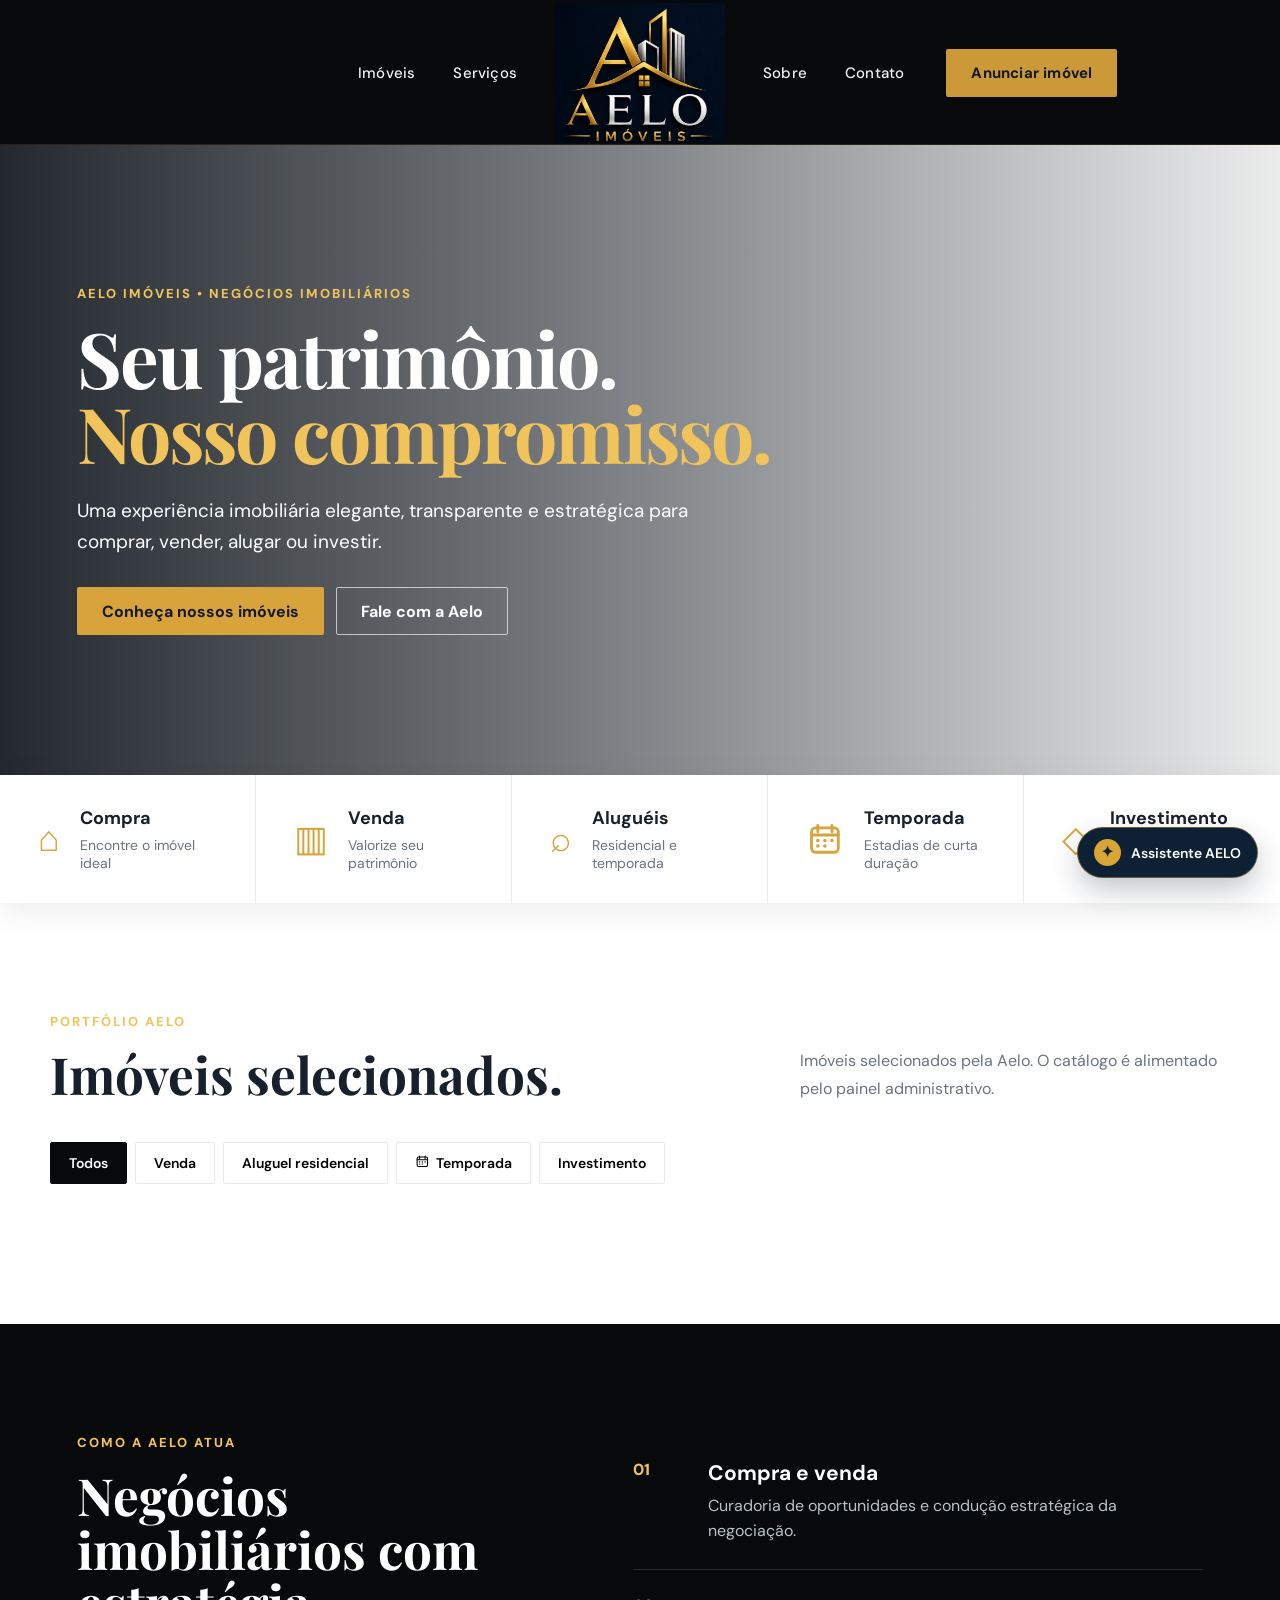
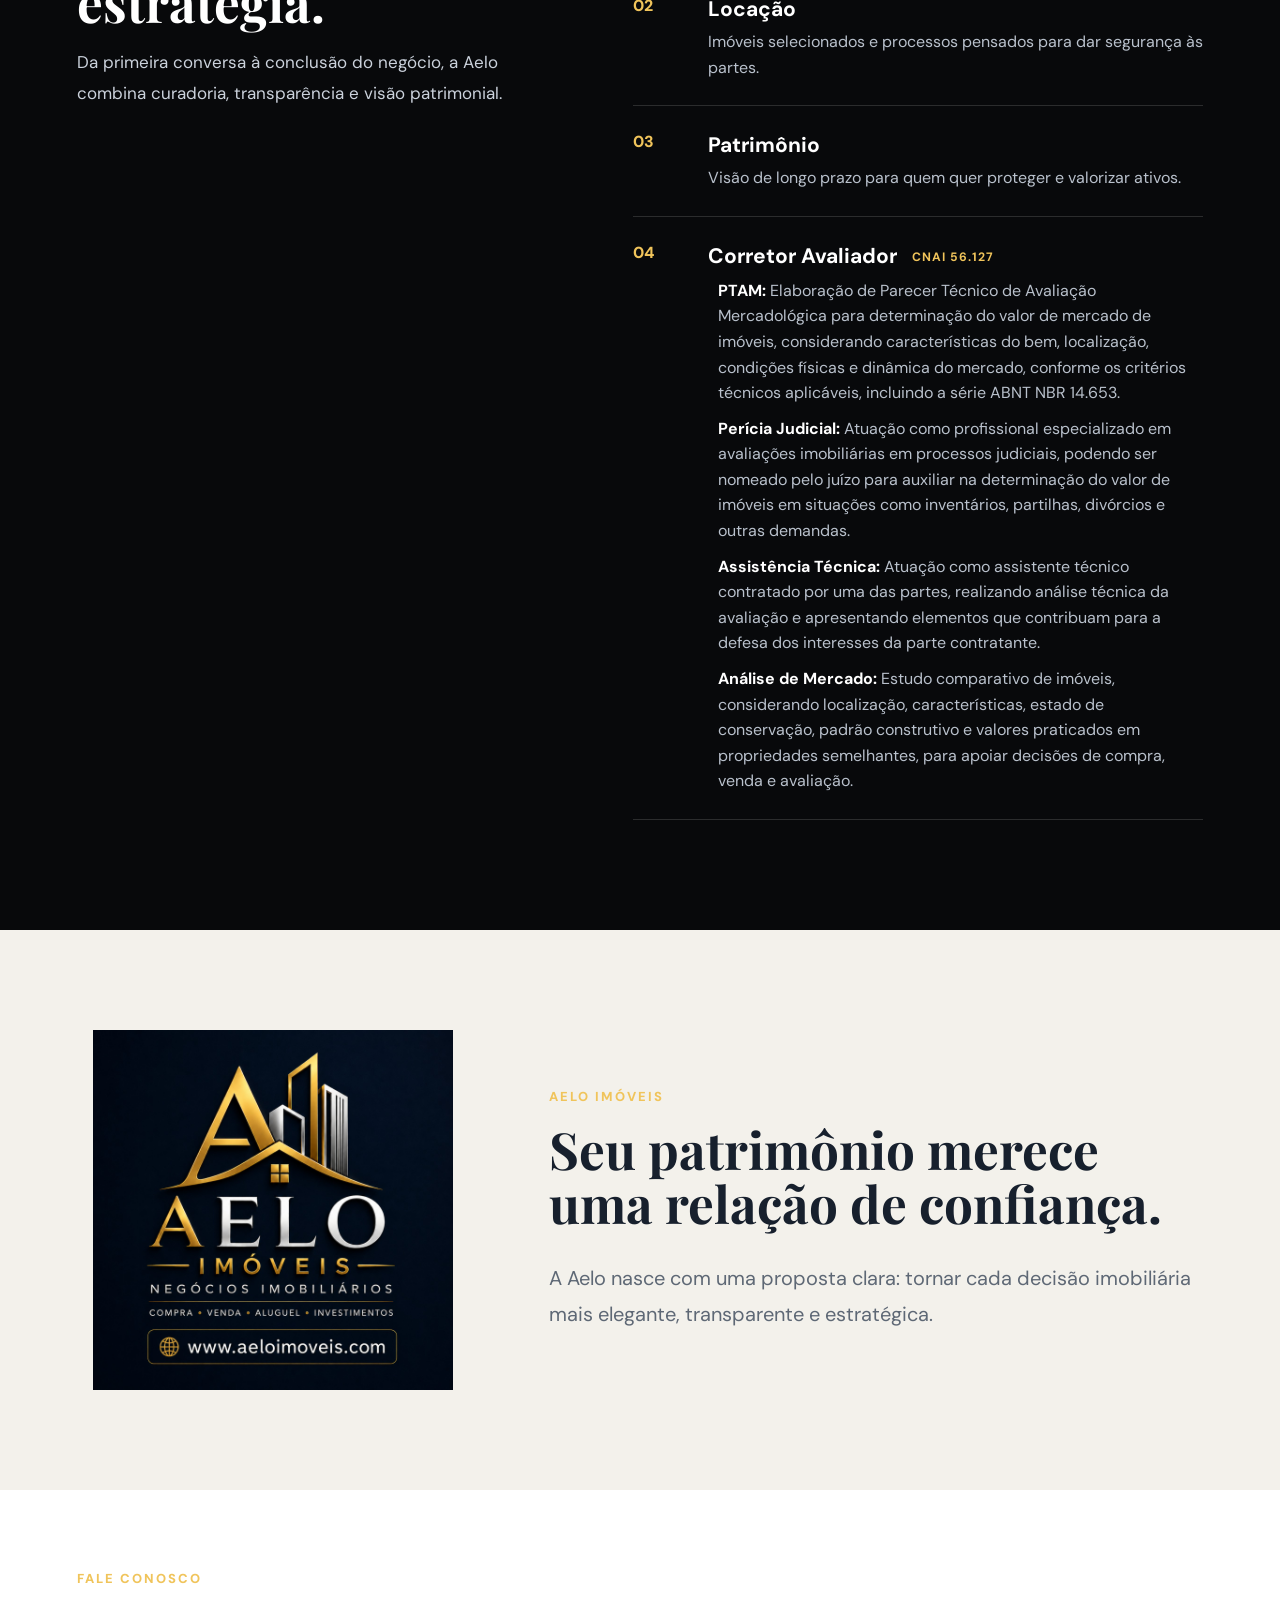
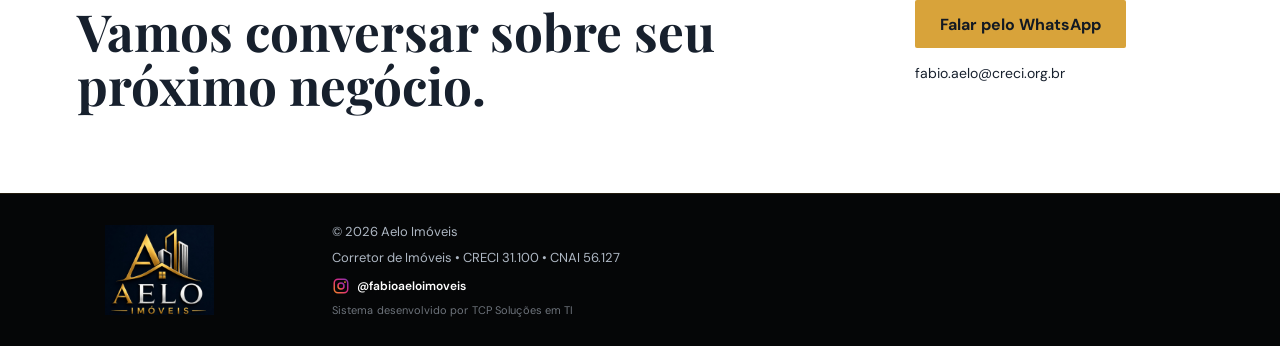
==== index.html @ 672d50b4 "Add files via upload" ====
<!DOCTYPE html>
<html lang="pt-BR">
<head>
  <meta charset="UTF-8">
  <meta name="viewport" content="width=device-width, initial-scale=1.0">
  <title>Aelo Imóveis | Seu patrimônio. Nosso compromisso.</title>
  <meta name="description" content="Aelo Imóveis — negócios imobiliários com experiência elegante, transparente e estratégica.">
  <link rel="preconnect" href="https://fonts.googleapis.com">
  <link rel="preconnect" href="https://fonts.gstatic.com" crossorigin>
  <link href="https://fonts.googleapis.com/css2?family=DM+Sans:wght@400;500;600;700&family=Playfair+Display:wght@600;700&display=swap" rel="stylesheet">
  <link rel="stylesheet" href="style.css?v=50.7">

<style id="aelo-gallery-v48-6">
/* Galeria V48.6 — modelo aprovado: foto inteira + miniaturas + detalhes com rolagem própria */
.modal-card{
  width:min(1420px,96vw)!important;
  height:min(88vh,900px)!important;
  max-height:88vh!important;
  display:grid!important;
  grid-template-columns:minmax(0,62%) minmax(380px,38%)!important;
  overflow:hidden!important;
}
.modal-gallery{
  position:relative!important;
  min-width:0!important;
  min-height:0!important;
  height:100%!important;
  display:flex!important;
  flex-direction:column!important;
  align-items:stretch!important;
  justify-content:stretch!important;
  background:#0c1118!important;
  overflow:hidden!important;
}
.modal-gallery-stage{
  position:relative!important;
  min-width:0!important;
  min-height:0!important;
  flex:1 1 auto!important;
  display:flex!important;
  align-items:center!important;
  justify-content:center!important;
  overflow:hidden!important;
  background:#0c1118!important;
}
.modal-gallery #modal-image{
  display:block!important;
  width:100%!important;
  height:100%!important;
  object-fit:contain!important;
  object-position:center!important;
  background:#0c1118!important;
}
.gallery-thumbs{
  flex:0 0 92px!important;
  height:92px!important;
  display:flex!important;
  align-items:center!important;
  gap:10px!important;
  padding:10px 18px!important;
  box-sizing:border-box!important;
  background:#fff!important;
  overflow-x:auto!important;
  overflow-y:hidden!important;
  border-top:1px solid rgba(0,0,0,.08)!important;
}
.gallery-thumb{
  flex:0 0 82px!important;
  width:82px!important;
  height:68px!important;
  padding:0!important;
  border:2px solid transparent!important;
  border-radius:5px!important;
  overflow:hidden!important;
  background:#eee!important;
  cursor:pointer!important;
}
.gallery-thumb img{
  width:100%!important;
  height:100%!important;
  object-fit:cover!important;
  display:block!important;
}
.gallery-thumb.active{border-color:#d99a17!important;box-shadow:0 0 0 1px #d99a17!important}
.gallery-thumbs:empty{display:none!important}
.modal-body{
  min-width:0!important;
  min-height:0!important;
  height:100%!important;
  overflow-y:auto!important;
  overflow-x:hidden!important;
  box-sizing:border-box!important;
}
.modal-watermark{position:absolute!important;right:22px!important;bottom:18px!important;width:72px!important;height:auto!important;z-index:4!important;opacity:1!important;pointer-events:none!important;filter:none!important;background:#080b10!important;border-radius:8px!important;padding:7px!important;box-sizing:border-box!important;box-shadow:0 6px 18px rgba(0,0,0,.28)!important;}
.gallery-prev,.gallery-next,.gallery-counter{z-index:5!important;}
@media (max-width:900px){
  .modal-card{width:96vw!important;height:92vh!important;max-height:92vh!important;grid-template-columns:1fr!important;grid-template-rows:minmax(0,58%) minmax(0,42%)!important;}
  .modal-gallery{height:auto!important;}
  .gallery-thumbs{flex-basis:76px!important;height:76px!important;padding:8px 12px!important;}
  .gallery-thumb{flex-basis:68px!important;width:68px!important;height:58px!important;}
  .modal-body{height:auto!important;}
}
</style>

<style id="aelo-modal-scroll-v48-9">
/* V48.9 — cabeçalho e valor fixos; somente a descrição rola */
.modal-card{
  overflow:hidden!important;
}
.modal-body{
  display:flex!important;
  flex-direction:column!important;
  min-height:0!important;
  height:100%!important;
  overflow:hidden!important;
  box-sizing:border-box!important;
}
.modal-body .eyebrow,
.modal-body h2,
.modal-body #modal-location,
.modal-body .modal-meta{
  flex:0 0 auto!important;
}
.modal-body #modal-description{
  flex:1 1 0!important;
  height:0!important;
  min-height:0!important;
  overflow-y:auto!important;
  overflow-x:hidden!important;
  margin-top:0!important;
  margin-bottom:18px!important;
  padding-right:10px!important;
  scrollbar-width:auto!important;
}
.modal-body .modal-actions{
  flex:0 0 auto!important;
}
@media(max-width:900px){
  .modal-body{height:auto!important;min-height:0!important;overflow:hidden!important;}
  .modal-body #modal-description{height:auto!important;min-height:80px!important;flex:1 1 auto!important;}
  .modal-watermark{right:14px!important;bottom:14px!important;width:62px!important;padding:6px!important;}
}
</style>


<style id="aelo-v48-17-mobile-final">
/* V48.17 — logo limpa e navegação horizontal dos detalhes no mobile */
.modal-meta{min-width:0;}
@media(max-width:900px){
  .modal-card{grid-template-rows:minmax(0,55%) minmax(0,45%)!important;}
  .modal-body{height:100%!important;min-height:0!important;overflow:hidden!important;display:flex!important;flex-direction:column!important;padding:20px 18px 18px!important;}
  .modal-body .eyebrow,.modal-body h2,.modal-body #modal-location,.modal-body .modal-meta{flex:0 0 auto!important;}
  .modal-body h2{font-size:34px!important;line-height:1.08!important;}
  .modal-body #modal-location{font-size:15px!important;line-height:1.45!important;}
  .modal-body .modal-meta{
    display:flex!important;flex-wrap:nowrap!important;white-space:nowrap!important;
    overflow-x:auto!important;overflow-y:hidden!important;
    gap:16px!important;max-width:100%!important;
    -webkit-overflow-scrolling:touch!important;
    scrollbar-width:thin!important;
    scrollbar-gutter:stable!important;
    padding:12px 4px 10px!important;
    margin:0 0 12px!important;
  }
  .modal-body .modal-meta::-webkit-scrollbar{height:6px!important;}
  .modal-body .modal-meta::-webkit-scrollbar-thumb{background:#aeb4bb!important;border-radius:999px!important;}
  .modal-body .modal-meta::-webkit-scrollbar-track{background:#eceef1!important;border-radius:999px!important;}
  .modal-body #modal-description{
    flex:1 1 auto!important;height:0!important;min-height:60px!important;
    overflow-y:auto!important;overflow-x:hidden!important;
    -webkit-overflow-scrolling:touch!important;
    scrollbar-width:thin!important;scrollbar-gutter:stable!important;
    padding-right:12px!important;margin:0 0 10px!important;
  }
  .modal-body #modal-description::-webkit-scrollbar{width:7px!important;}
  .modal-body #modal-description::-webkit-scrollbar-thumb{background:#aeb4bb!important;border-radius:999px!important;}
  .modal-body #modal-description::-webkit-scrollbar-track{background:#eceef1!important;border-radius:999px!important;}
  .modal-body .modal-actions{flex:0 0 auto!important;padding-top:4px!important;}
  .modal-interest{min-height:40px!important;padding:0 18px!important;font-size:14px!important;}
  .modal-watermark{
    right:10px!important;bottom:10px!important;width:48px!important;
    padding:5px!important;background:rgba(8,11,16,.72)!important;
    border-radius:8px!important;box-shadow:0 5px 14px rgba(0,0,0,.22)!important;
  }
}
</style>


<style id="aelo-v48-18-modal-mobile">
/* V48.18 — Assistente ao lado de VENDA + descrição ampliada no mobile */
.modal-type-row{
  display:flex!important;
  align-items:center!important;
  justify-content:space-between!important;
  gap:16px!important;
  margin:0 0 10px!important;
}
.modal-type-row .eyebrow{margin:0!important;}
.modal-assistant{
  flex:0 0 auto!important;
  display:inline-flex!important;
  align-items:center!important;
  justify-content:center!important;
  gap:8px!important;
  min-height:40px!important;
  padding:8px 15px!important;
  border:0!important;
  border-radius:999px!important;
  background:#10253d!important;
  color:#fff!important;
  font:600 13px/1 "DM Sans",sans-serif!important;
  cursor:pointer!important;
  box-shadow:0 5px 16px rgba(10,24,40,.18)!important;
  white-space:nowrap!important;
}
.modal-assistant-icon{
  display:inline-flex!important;
  align-items:center!important;
  justify-content:center!important;
  width:24px!important;
  height:24px!important;
  border-radius:50%!important;
  background:#e9ad19!important;
  color:#10253d!important;
  font-size:14px!important;
}
/* Ao abrir o imóvel, o launcher flutuante não fica mais sobre o conteúdo. */
.modal.open ~ #aelo-chat-launcher{display:none!important;}
@media(max-width:900px){
  .modal-card{
    grid-template-rows:minmax(0,54%) minmax(0,46%)!important;
  }
  .modal-body{
    padding:16px 18px 18px!important;
  }
  .modal-type-row{
    gap:10px!important;
    margin-bottom:6px!important;
  }
  .modal-assistant{
    min-height:36px!important;
    padding:7px 12px!important;
    font-size:12px!important;
    gap:6px!important;
  }
  .modal-assistant-icon{width:22px!important;height:22px!important;font-size:13px!important;}
  .modal-body h2{
    font-size:38px!important;
    line-height:1.08!important;
    margin-bottom:8px!important;
  }
  .modal-body #modal-location{
    margin-bottom:10px!important;
    font-size:15px!important;
  }
  .modal-body .modal-meta{
    margin-bottom:10px!important;
    padding:10px 4px 8px!important;
  }
  .modal-body #modal-description{
    flex:1 1 auto!important;
    height:0!important;
    min-height:130px!important;
    max-height:none!important;
    overflow-y:auto!important;
    overflow-x:hidden!important;
    padding:12px 12px 12px 0!important;
    margin:0 0 6px!important;
    border-top:1px solid #e4e6e9!important;
    border-bottom:1px solid #e4e6e9!important;
    scrollbar-width:auto!important;
    scrollbar-gutter:stable!important;
    line-height:1.58!important;
    font-size:15px!important;
  }
  .modal-body #modal-description::-webkit-scrollbar{width:7px!important;}
  .modal-body #modal-description::-webkit-scrollbar-thumb{background:#9ea5ad!important;border-radius:999px!important;}
  .modal-body #modal-description::-webkit-scrollbar-track{background:#eceef1!important;border-radius:999px!important;}
  .modal-body .modal-actions{padding-top:3px!important;}
  .modal-interest{min-height:38px!important;font-size:13px!important;padding:0 16px!important;}
}
@media(max-width:430px){
  .modal-type-row{align-items:center!important;}
  .modal-assistant{min-height:34px!important;padding:6px 10px!important;font-size:11px!important;}
  .modal-assistant-icon{width:21px!important;height:21px!important;}
  .modal-body h2{font-size:35px!important;}
}
</style>


<style id="aelo-v48-19-description-mobile">
/* V48.19 — campo Descrição maior no celular */
@media(max-width:900px){
  .modal-card{
    grid-template-rows:minmax(0,47%) minmax(0,53%)!important;
  }
  .modal-body{
    padding:18px 18px 16px!important;
  }
  .modal-body #modal-description{
    flex:1 1 auto!important;
    height:0!important;
    min-height:250px!important;
    max-height:none!important;
    overflow-y:auto!important;
    overflow-x:hidden!important;
    -webkit-overflow-scrolling:touch!important;
    scrollbar-width:auto!important;
    scrollbar-gutter:stable!important;
    padding:14px 12px 14px 0!important;
    margin:0 0 8px!important;
    border-top:1px solid #e4e6e9!important;
    border-bottom:1px solid #e4e6e9!important;
    line-height:1.58!important;
    font-size:15px!important;
  }
  .modal-body #modal-description::-webkit-scrollbar{width:8px!important;}
  .modal-body #modal-description::-webkit-scrollbar-thumb{background:#9ea5ad!important;border-radius:999px!important;}
  .modal-body #modal-description::-webkit-scrollbar-track{background:#eceef1!important;border-radius:999px!important;}
}
@media(max-width:430px){
  .modal-card{
    grid-template-rows:minmax(0,46%) minmax(0,54%)!important;
  }
  .modal-body #modal-description{
    min-height:270px!important;
    font-size:14.5px!important;
  }
}
</style>


<style id="aelo-v48-20-description-mobile">
/* V48.20 — descrição realmente ampliada no mobile */
.modal-description-label{
  flex:0 0 auto!important;
  margin:4px 0 8px!important;
  font:600 12px/1.2 "DM Sans",sans-serif!important;
  letter-spacing:.18em!important;
  color:#69717b!important;
}
@media(max-width:900px){
  .modal-card{
    height:96vh!important;
    max-height:96vh!important;
    grid-template-rows:minmax(0,38%) minmax(0,62%)!important;
  }
  .modal-body{
    min-height:0!important;
    height:100%!important;
    overflow:hidden!important;
    padding:16px 16px 14px!important;
  }
  .modal-description-label{
    margin:2px 0 7px!important;
    font-size:12px!important;
  }
  .modal-body #modal-description{
    flex:1 1 auto!important;
    height:auto!important;
    min-height:300px!important;
    max-height:none!important;
    overflow-y:auto!important;
    overflow-x:hidden!important;
    -webkit-overflow-scrolling:touch!important;
    scrollbar-width:auto!important;
    scrollbar-gutter:stable!important;
    padding:12px 14px 14px 0!important;
    margin:0 0 6px!important;
    border-top:1px solid #e4e6e9!important;
    border-bottom:1px solid #e4e6e9!important;
    line-height:1.58!important;
    font-size:15px!important;
    box-sizing:border-box!important;
  }
  .modal-body #modal-description::-webkit-scrollbar{width:8px!important;}
  .modal-body #modal-description::-webkit-scrollbar-thumb{background:#9ea5ad!important;border-radius:999px!important;}
  .modal-body #modal-description::-webkit-scrollbar-track{background:#eceef1!important;border-radius:999px!important;}
}
@media(max-width:430px){
  .modal-card{grid-template-rows:minmax(0,37%) minmax(0,63%)!important;}
  .modal-body #modal-description{min-height:320px!important;font-size:14.5px!important;}
}
</style>


<style id="aelo-v48-21-interest-mobile">
/* V48.22 — botão Tenho interesse sempre visível no mobile */
@media(max-width:900px){
  .modal-body .modal-actions{
    display:flex!important;
    justify-content:flex-start!important;
    align-items:center!important;
    flex:0 0 auto!important;
    min-height:46px!important;
    margin-top:2px!important;
    padding:6px 0 0!important;
    background:#fff!important;
    position:relative!important;
    z-index:5!important;
  }
  .modal-body .modal-interest{
    display:inline-flex!important;
    align-items:center!important;
    justify-content:center!important;
    visibility:visible!important;
    opacity:1!important;
    width:auto!important;
    min-width:132px!important;
    min-height:42px!important;
    padding:0 18px!important;
    font-size:13px!important;
    line-height:1!important;
    white-space:nowrap!important;
    border-radius:999px!important;
  }
  .modal-body #modal-description{
    min-height:120px!important;
    margin-bottom:4px!important;
  }
}
@media(max-width:430px){
  .modal-body #modal-description{min-height:115px!important;}
  .modal-body .modal-interest{min-width:128px!important;min-height:40px!important;font-size:12.5px!important;}
}
</style>

<style id="aelo-v48-22-mobile-description">
/* V48.22 — correção definitiva do mobile: descrição ampla + botão Tenho interesse visível */
@media (max-width: 900px){
  .modal-card{
    height:96vh!important;
    max-height:96vh!important;
    grid-template-rows:minmax(0,36%) minmax(0,64%)!important;
    overflow:hidden!important;
  }
  .modal-body{
    height:100%!important;
    min-height:0!important;
    overflow-y:auto!important;
    overflow-x:hidden!important;
    display:flex!important;
    flex-direction:column!important;
    padding:14px 16px 10px!important;
    box-sizing:border-box!important;
    -webkit-overflow-scrolling:touch!important;
  }
  .modal-type-row{
    flex:0 0 auto!important;
    min-height:40px!important;
  }
  .modal-body h2{
    flex:0 0 auto!important;
    margin:2px 0 6px!important;
    font-size:35px!important;
    line-height:1.08!important;
  }
  .modal-body #modal-location{
    flex:0 0 auto!important;
    margin:0 0 8px!important;
  }
  .modal-body .modal-meta{
    flex:0 0 auto!important;
    margin-bottom:8px!important;
  }
  .modal-description-label{
    flex:0 0 auto!important;
    margin:3px 0 7px!important;
  }
  .modal-body #modal-description{
    flex:0 0 auto!important;
    width:100%!important;
    height:340px!important;
    min-height:340px!important;
    max-height:none!important;
    box-sizing:border-box!important;
    overflow-y:auto!important;
    overflow-x:hidden!important;
    -webkit-overflow-scrolling:touch!important;
    scrollbar-width:auto!important;
    scrollbar-gutter:stable!important;
    padding:12px 12px 14px 0!important;
    margin:0 0 10px!important;
    border:1px solid #e0e3e7!important;
    border-radius:12px!important;
    line-height:1.58!important;
    font-size:15px!important;
    background:#fff!important;
  }
  .modal-body #modal-description::-webkit-scrollbar{width:9px!important;}
  .modal-body #modal-description::-webkit-scrollbar-thumb{background:#9ea5ad!important;border-radius:999px!important;}
  .modal-body #modal-description::-webkit-scrollbar-track{background:#eceef1!important;border-radius:999px!important;}
  .modal-body .modal-actions{
    position:sticky!important;
    bottom:0!important;
    flex:0 0 auto!important;
    display:flex!important;
    align-items:center!important;
    justify-content:flex-start!important;
    min-height:52px!important;
    padding:6px 0 8px!important;
    margin:0!important;
    background:#fff!important;
    z-index:20!important;
    box-shadow:0 -8px 16px rgba(255,255,255,.92)!important;
  }
  .modal-body .modal-interest{
    display:inline-flex!important;
    visibility:visible!important;
    opacity:1!important;
    align-items:center!important;
    justify-content:center!important;
    min-width:150px!important;
    min-height:42px!important;
    padding:0 20px!important;
    font-size:13px!important;
    white-space:nowrap!important;
    border-radius:999px!important;
  }
}
@media (max-width:430px){
  .modal-card{grid-template-rows:minmax(0,35%) minmax(0,65%)!important;}
  .modal-body{padding:12px 14px 8px!important;}
  .modal-body h2{font-size:34px!important;}
  .modal-body #modal-description{
    height:350px!important;
    min-height:350px!important;
    font-size:14.5px!important;
  }
  .modal-body .modal-actions{min-height:50px!important;}
  .modal-body .modal-interest{min-width:148px!important;min-height:40px!important;font-size:12.5px!important;}
}
</style>
<script>
/* V48.22 cache/version marker */
window.AELO_SITE_VERSION='49.3';
</script>

<style id="aelo-v48-24-mobile-final">
/* V48.24 — ficha mobile: descrição realmente utilizável + botão sempre acessível */
@media(max-width:900px){
  .modal-card{
    width:96vw!important;
    height:96vh!important;
    max-height:96vh!important;
    grid-template-columns:1fr!important;
    grid-template-rows:minmax(0,39%) minmax(0,61%)!important;
    overflow:hidden!important;
  }
  .modal-gallery{min-height:0!important;height:100%!important;overflow:hidden!important;}
  .modal-gallery-stage{min-height:0!important;height:calc(100% - 76px)!important;}
  .gallery-thumbs{height:76px!important;flex-basis:76px!important;box-sizing:border-box!important;}
  .modal-body{
    min-height:0!important;
    height:100%!important;
    overflow:hidden!important;
    display:flex!important;
    flex-direction:column!important;
    padding:12px 16px 8px!important;
    box-sizing:border-box!important;
  }
  .modal-type-row,.modal-body h2,.modal-body #modal-location,.modal-body .modal-meta,.modal-description-label{flex:0 0 auto!important;}
  .modal-type-row{min-height:38px!important;margin-bottom:3px!important;}
  .modal-body h2{font-size:34px!important;line-height:1.05!important;margin:0 0 5px!important;}
  .modal-body #modal-location{font-size:14px!important;line-height:1.35!important;margin:0 0 6px!important;}
  .modal-body .modal-meta{margin:0 0 5px!important;padding:8px 4px!important;}
  .modal-description-label{margin:2px 0 5px!important;}
  .modal-body #modal-description{
    flex:1 1 auto!important;
    height:auto!important;
    min-height:0!important;
    max-height:none!important;
    width:100%!important;
    overflow-y:auto!important;
    overflow-x:hidden!important;
    -webkit-overflow-scrolling:touch!important;
    scrollbar-width:auto!important;
    scrollbar-gutter:stable!important;
    box-sizing:border-box!important;
    padding:10px 12px 12px 0!important;
    margin:0 0 5px!important;
    border:1px solid #e0e3e7!important;
    border-radius:12px!important;
    line-height:1.55!important;
    font-size:15px!important;
    background:#fff!important;
  }
  .modal-body #modal-description::-webkit-scrollbar{width:9px!important;}
  .modal-body #modal-description::-webkit-scrollbar-thumb{background:#9ea5ad!important;border-radius:999px!important;}
  .modal-body #modal-description::-webkit-scrollbar-track{background:#eceef1!important;border-radius:999px!important;}
  .modal-body .modal-actions{
    flex:0 0 auto!important;
    min-height:48px!important;
    display:flex!important;
    align-items:center!important;
    justify-content:flex-start!important;
    padding:5px 0 6px!important;
    margin:0!important;
    background:#fff!important;
    position:relative!important;
    z-index:30!important;
    box-shadow:0 -7px 14px rgba(255,255,255,.96)!important;
  }
  .modal-body .modal-interest{
    display:inline-flex!important;
    visibility:visible!important;
    opacity:1!important;
    min-width:150px!important;
    min-height:40px!important;
    align-items:center!important;
    justify-content:center!important;
    white-space:nowrap!important;
    border-radius:999px!important;
    font-size:13px!important;
  }
}
@media(max-width:430px){
  .modal-card{grid-template-rows:minmax(0,37%) minmax(0,63%)!important;}
  .modal-gallery-stage{height:calc(100% - 70px)!important;}
  .gallery-thumbs{height:70px!important;flex-basis:70px!important;padding:6px 10px!important;}
  .gallery-thumb{height:54px!important;width:64px!important;flex-basis:64px!important;}
  .modal-body{padding:10px 14px 7px!important;}
  .modal-type-row{min-height:36px!important;}
  .modal-body h2{font-size:34px!important;}
  .modal-body #modal-description{font-size:14.5px!important;}
  .modal-body .modal-interest{min-width:148px!important;min-height:40px!important;font-size:12.5px!important;}
}
</style>


<style id="aelo-v48-25-mobile-assistant">
/* V48.25 — Assistente AELO sempre acessível no mobile fora da ficha */
@media(max-width:600px){
  .aelo-chat-launcher{
    display:flex !important;
    visibility:visible !important;
    opacity:1 !important;
    position:fixed !important;
    right:12px !important;
    bottom:max(12px, env(safe-area-inset-bottom)) !important;
    z-index:2147483646 !important;
    max-width:calc(100vw - 24px) !important;
  }
  .aelo-chat-launcher .aelo-chat-label{display:inline !important;}
  .aelo-chat-launcher .aelo-chat-icon{width:28px!important;height:28px!important;}
  .modal.open ~ #aelo-chat-launcher{display:none !important;}
  .aelo-chat.open ~ *{}
}
</style>

<style id="aelo-v48-26-mobile-definitive">
/* V48.26 — mobile: descrição ampla + Tenho interesse sempre visível */
@media (max-width:900px){
  .modal-card{
    width:96vw!important;
    height:96vh!important;
    max-height:96vh!important;
    grid-template-columns:1fr!important;
    grid-template-rows:minmax(0,31%) minmax(0,69%)!important;
    overflow:hidden!important;
  }
  .modal-gallery{height:100%!important;min-height:0!important;overflow:hidden!important;}
  .modal-gallery-stage{height:calc(100% - 70px)!important;min-height:0!important;}
  .gallery-thumbs{height:70px!important;flex-basis:70px!important;padding:6px 10px!important;}
  .modal-body{
    height:100%!important;
    min-height:0!important;
    overflow:hidden!important;
    display:flex!important;
    flex-direction:column!important;
    padding:12px 14px 8px!important;
    box-sizing:border-box!important;
  }
  .modal-type-row,.modal-body h2,.modal-body #modal-location,.modal-body .modal-meta,.modal-description-label{flex:0 0 auto!important;}
  .modal-type-row{min-height:34px!important;margin:0 0 2px!important;}
  .modal-body h2{font-size:30px!important;line-height:1.05!important;margin:0 0 4px!important;}
  .modal-body #modal-location{font-size:13.5px!important;line-height:1.3!important;margin:0 0 5px!important;}
  .modal-body .modal-meta{margin:0 0 5px!important;padding:6px 2px!important;flex:0 0 auto!important;}
  .modal-description-label{font-size:11px!important;margin:2px 0 4px!important;letter-spacing:.16em!important;}
  .modal-body #modal-description{
    flex:1 1 auto!important;
    width:100%!important;
    height:auto!important;
    min-height:260px!important;
    max-height:none!important;
    overflow-y:auto!important;
    overflow-x:hidden!important;
    -webkit-overflow-scrolling:touch!important;
    scrollbar-width:auto!important;
    scrollbar-gutter:stable!important;
    box-sizing:border-box!important;
    padding:10px 12px 12px 0!important;
    margin:0 0 6px!important;
    border:1px solid #e0e3e7!important;
    border-radius:10px!important;
    line-height:1.55!important;
    font-size:14.5px!important;
    background:#fff!important;
  }
  .modal-body #modal-description::-webkit-scrollbar{width:9px!important;}
  .modal-body #modal-description::-webkit-scrollbar-thumb{background:#9ea5ad!important;border-radius:999px!important;}
  .modal-body #modal-description::-webkit-scrollbar-track{background:#eceef1!important;border-radius:999px!important;}
  .modal-body .modal-actions{
    position:relative!important;
    flex:0 0 50px!important;
    display:flex!important;
    align-items:center!important;
    justify-content:flex-start!important;
    min-height:50px!important;
    padding:4px 0 6px!important;
    margin:0!important;
    background:#fff!important;
    z-index:50!important;
    box-shadow:0 -6px 12px rgba(255,255,255,.96)!important;
  }
  .modal-body .modal-interest{
    display:inline-flex!important;
    visibility:visible!important;
    opacity:1!important;
    position:relative!important;
    z-index:51!important;
    width:auto!important;
    min-width:148px!important;
    min-height:40px!important;
    align-items:center!important;
    justify-content:center!important;
    padding:0 18px!important;
    font-size:12.5px!important;
    line-height:1!important;
    white-space:nowrap!important;
    border-radius:999px!important;
  }
}
@media (max-width:430px){
  .modal-card{grid-template-rows:minmax(0,30%) minmax(0,70%)!important;}
  .modal-body{padding:10px 12px 6px!important;}
  .modal-body h2{font-size:30px!important;}
  .modal-body #modal-description{min-height:285px!important;font-size:14px!important;}
  .modal-body .modal-actions{flex-basis:50px!important;min-height:50px!important;}
  .modal-body .modal-interest{min-width:148px!important;min-height:40px!important;}
}
</style>


<style id="aelo-v48-29-chat-single-launcher">
/* V48.29 — quando o Assistente AELO estiver aberto, o botão flutuante inferior desaparece */
.aelo-chat-launcher[style*="display: none"]{display:none!important;}
.aelo-chat-launcher.aelo-chat-launcher-hidden{display:none!important;visibility:hidden!important;opacity:0!important;}
</style>
<style id="aelo-v49-4-modal-fix">
.modal-body #modal-description{
  display:block!important;
  min-height:72px!important;
  max-height:190px!important;
  overflow-y:auto!important;
  overflow-x:hidden!important;
  white-space:pre-line!important;
  padding:10px 12px!important;
  border:1px solid #dfe3e7!important;
  border-radius:10px!important;
  background:#fff!important;
  box-sizing:border-box!important;
}
.modal-body #modal-description.is-empty{color:#687587!important;font-style:italic!important;}
@media(max-width:900px){.modal-body #modal-description{max-height:none!important;min-height:90px!important;}}
</style>
</head>
<body>
  <header class="site-header">
    <div class="header-inner">
      <nav class="nav nav-left" aria-label="Navegação principal">
        <a href="#imoveis">Imóveis</a>
        <a href="#servicos">Serviços</a>
      </nav>

      <a class="brand" href="#inicio" aria-label="Aelo Imóveis — início">
        <img src="header-logo.png" alt="Aelo Imóveis">
      </a>

      <nav class="nav nav-right" aria-label="Navegação institucional">
        <a href="perfil.html">Sobre</a>
        <a href="#contato">Contato</a>
        <a class="btn btn-gold btn-header" href="admin.html">Anunciar imóvel</a>
      </nav>

      <button class="menu-toggle" aria-label="Abrir menu" aria-expanded="false" aria-controls="mobile-menu"><span></span><span></span><span></span></button>

      <nav class="mobile-menu" id="mobile-menu" aria-label="Menu mobile" aria-hidden="true">
        <a href="#imoveis">Imóveis</a>
        <a href="#servicos">Serviços</a>
        <a href="perfil.html">Sobre</a>
        <a href="#contato">Contato</a>
        <a class="mobile-menu-cta" href="admin.html">Anunciar imóvel</a>
      </nav>
    </div>
  </header>

  <main>
    <section class="hero" id="inicio">
      <div class="hero-overlay"></div>
      <div class="hero-content">
        <p class="eyebrow">AELO IMÓVEIS • NEGÓCIOS IMOBILIÁRIOS</p>
        <h1>Seu patrimônio.<br><span>Nosso compromisso.</span></h1>
        <p class="hero-copy">Uma experiência imobiliária elegante, transparente e estratégica para comprar, vender, alugar ou investir.</p>
        <div class="hero-actions">
          <a class="btn btn-gold" href="#imoveis">Conheça nossos imóveis</a>
          <a class="btn btn-outline" href="#contato">Fale com a Aelo</a>
        </div>
      </div>
    </section>

    <section class="quick-links" aria-label="Serviços">
      <a href="#imoveis"><span class="icon">⌂</span><span><strong>Compra</strong><small>Encontre o imóvel ideal</small></span></a>
      <a href="#imoveis"><span class="icon">▥</span><span><strong>Venda</strong><small>Valorize seu patrimônio</small></span></a>
      <a href="#imoveis" data-quick-filter="aluguel"><span class="icon">⌕</span><span><strong>Aluguéis</strong><small>Residencial e temporada</small></span></a>
      <a href="#imoveis" data-quick-filter="temporada"><span class="icon icon-calendar"><svg class="aelo-calendar-svg" viewBox="0 0 24 24" aria-hidden="true"><rect x="3.5" y="5" width="17" height="15.5" rx="2.5" fill="none" stroke="currentColor" stroke-width="1.8"/><path d="M7.5 3.5v4M16.5 3.5v4M3.5 9.5h17" fill="none" stroke="currentColor" stroke-width="1.8" stroke-linecap="round"/><path d="M7.5 13h.01M12 13h.01M16.5 13h.01M7.5 16.5h.01M12 16.5h.01" stroke="currentColor" stroke-width="2.3" stroke-linecap="round"/></svg></span><span><strong>Temporada</strong><small>Estadias de curta duração</small></span></a>
      <a href="#servicos"><span class="icon">◇</span><span><strong>Investimento</strong><small>Oportunidades com confiança</small></span></a>
    </section>

    <section class="section properties-section" id="imoveis">
      <div class="section-heading">
        <div>
          <p class="eyebrow">PORTFÓLIO AELO</p>
          <h2>Imóveis selecionados.</h2>
        </div>
        <p id="catalog-note">Imóveis selecionados pela Aelo. O catálogo é alimentado pelo painel administrativo.</p>
      </div>

      <div class="rental-intro" id="rental-intro" hidden>
        <div><p class="eyebrow">ALUGUÉIS AELO</p><h3>Escolha entre morar ou aproveitar.</h3><p>Para contratos residenciais ou estadias de curta duração, a AELO seleciona imóveis e conduz cada negócio com segurança.</p></div>
        <div class="rental-intro-actions"><button type="button" class="mini-choice" data-filter-choice="aluguel"><strong>🔑 Residencial</strong><span>Contratos tradicionais</span></button><button type="button" class="mini-choice" data-filter-choice="temporada"><strong><span class="season-line-icon"><svg class="aelo-calendar-svg" viewBox="0 0 24 24" aria-hidden="true"><rect x="3.5" y="5" width="17" height="15.5" rx="2.5" fill="none" stroke="currentColor" stroke-width="1.8"/><path d="M7.5 3.5v4M16.5 3.5v4M3.5 9.5h17" fill="none" stroke="currentColor" stroke-width="1.8" stroke-linecap="round"/><path d="M7.5 13h.01M12 13h.01M16.5 13h.01M7.5 16.5h.01M12 16.5h.01" stroke="currentColor" stroke-width="2.3" stroke-linecap="round"/></svg></span> Temporada</strong><span>Estadias de curta duração</span></button></div>
      </div>

      <div class="filters" role="group" aria-label="Filtrar imóveis">
        <button class="filter active" data-filter="todos">Todos</button>
        <button class="filter" data-filter="venda">Venda</button>
        <button class="filter" data-filter="aluguel">Aluguel residencial</button>
        <button class="filter" data-filter="temporada"><span class="season-line-icon"><svg class="aelo-calendar-svg" viewBox="0 0 24 24" aria-hidden="true"><rect x="3.5" y="5" width="17" height="15.5" rx="2.5" fill="none" stroke="currentColor" stroke-width="1.8"/><path d="M7.5 3.5v4M16.5 3.5v4M3.5 9.5h17" fill="none" stroke="currentColor" stroke-width="1.8" stroke-linecap="round"/><path d="M7.5 13h.01M12 13h.01M16.5 13h.01M7.5 16.5h.01M12 16.5h.01" stroke="currentColor" stroke-width="2.3" stroke-linecap="round"/></svg></span> Temporada</button>
        <button class="filter" data-filter="investimento">Investimento</button>
      </div>

      <section class="season-search" id="season-search" hidden aria-label="Buscar hospedagem por temporada">
        <div class="season-search-head">
          <div>
            <p class="eyebrow">BUSCA DE TEMPORADA</p>
            <h3>Encontre uma hospedagem para a sua estadia.</h3>
            <p>Escolha região, período, hóspedes e faixa de diária. A disponibilidade final é confirmada pela AELO.</p>
          </div>
          <button type="button" class="season-search-close" id="season-search-close" aria-label="Fechar busca">×</button>
        </div>
        <form class="season-search-form" id="season-search-form">
          <label><span>📍 Região ou bairro</span><input id="season-location" name="location" type="text" placeholder="Ex.: Vilas do Atlântico" autocomplete="off"></label>
          <label><span>📅 Check-in</span><input id="season-checkin" name="checkin" type="date"></label>
          <label><span>📅 Check-out</span><input id="season-checkout" name="checkout" type="date"></label>
          <label><span>👨‍👩‍👧 Hóspedes</span><select id="season-guests" name="guests"><option value="0">Qualquer quantidade</option><option value="2">Até 2</option><option value="4">Até 4</option><option value="6">Até 6</option><option value="8">Até 8</option><option value="10">Até 10</option><option value="12">Até 12</option></select></label>
          <label><span>🏠 Tipo</span><select id="season-property-type" name="propertyType"><option value="">Casa ou apartamento</option><option value="Casa">Casa</option><option value="Apartamento">Apartamento</option></select></label>
          <label><span>💰 Diária máxima</span><select id="season-budget" name="budget"><option value="0">Sem limite</option><option value="500">Até R$ 500</option><option value="1000">Até R$ 1.000</option><option value="1500">Até R$ 1.500</option><option value="2000">Até R$ 2.000</option><option value="3000">Até R$ 3.000</option></select></label>
          <div class="season-search-actions"><button class="btn btn-gold" type="submit">🔎 Encontrar hospedagens</button><button class="season-clear" type="button" id="season-search-clear">Limpar filtros</button></div>
        </form>
        <div class="season-search-note" id="season-search-note" aria-live="polite"></div>
        <div class="season-results" id="season-results"></div>
      </section>

      <div class="property-grid" id="property-grid"></div>
    </section>

    <section class="services" id="servicos">
      <div class="services-copy">
        <p class="eyebrow">COMO A AELO ATUA</p>
        <h2>Negócios imobiliários com estratégia.</h2>
        <p>Da primeira conversa à conclusão do negócio, a Aelo combina curadoria, transparência e visão patrimonial.</p>
      </div>
      <div class="service-list">
        <article><span>01</span><h3>Compra e venda</h3><p>Curadoria de oportunidades e condução estratégica da negociação.</p></article>
        <article><span>02</span><h3>Locação</h3><p>Imóveis selecionados e processos pensados para dar segurança às partes.</p></article>
        <article><span>03</span><h3>Patrimônio</h3><p>Visão de longo prazo para quem quer proteger e valorizar ativos.</p></article>
        <article class="service-evaluator"><span>04</span><h3>Corretor Avaliador <small>CNAI 56.127</small></h3>
          <div class="service-details">
            <p><strong>PTAM:</strong> Elaboração de Parecer Técnico de Avaliação Mercadológica para determinação do valor de mercado de imóveis, considerando características do bem, localização, condições físicas e dinâmica do mercado, conforme os critérios técnicos aplicáveis, incluindo a série ABNT NBR 14.653.</p>
            <p><strong>Perícia Judicial:</strong> Atuação como profissional especializado em avaliações imobiliárias em processos judiciais, podendo ser nomeado pelo juízo para auxiliar na determinação do valor de imóveis em situações como inventários, partilhas, divórcios e outras demandas.</p>
            <p><strong>Assistência Técnica:</strong> Atuação como assistente técnico contratado por uma das partes, realizando análise técnica da avaliação e apresentando elementos que contribuam para a defesa dos interesses da parte contratante.</p>
            <p><strong>Análise de Mercado:</strong> Estudo comparativo de imóveis, considerando localização, características, estado de conservação, padrão construtivo e valores praticados em propriedades semelhantes, para apoiar decisões de compra, venda e avaliação.</p>
          </div>
        </article>
      </div>
    </section>

    <section class="about" id="aelo">
      <div class="about-brand">
        <img src="logo.png" alt="Aelo Imóveis — Negócios Imobiliários">
      </div>
      <div>
        <p class="eyebrow">AELO IMÓVEIS</p>
        <h2>Seu patrimônio merece uma relação de confiança.</h2>
        <p>A Aelo nasce com uma proposta clara: tornar cada decisão imobiliária mais elegante, transparente e estratégica.</p>
      </div>
    </section>

    <section class="contact" id="contato">
      <div>
        <p class="eyebrow">FALE CONOSCO</p>
        <h2>Vamos conversar sobre seu próximo negócio.</h2>
      </div>
      <div class="contact-actions"><a class="btn btn-gold" href="https://wa.me/5571992961212" target="_blank" rel="noopener">Falar pelo WhatsApp</a><a class="contact-email" href="mailto:fabio.aelo@creci.org.br">fabio.aelo@creci.org.br</a></div>
    </section>
  </main>

  <footer class="site-footer">
    <div class="footer-brand"><img src="header-logo.png" alt="Aelo Imóveis"></div>
    <div class="footer-info"><span>© 2026 Aelo Imóveis</span><span>Corretor de Imóveis • CRECI 31.100 • CNAI 56.127</span><a class="footer-instagram" href="https://www.instagram.com/fabioaeloimoveis/" target="_blank" rel="noopener noreferrer" aria-label="Instagram Fabio Aelo"><span class="instagram-icon" aria-hidden="true"><svg viewBox="0 0 24 24" focusable="false"><defs><linearGradient id="igGradient" x1="0" y1="1" x2="1" y2="0"><stop offset="0" stop-color="#f58529"/><stop offset="0.5" stop-color="#dd2a7b"/><stop offset="1" stop-color="#8134af"/></linearGradient></defs><rect x="3" y="3" width="18" height="18" rx="5" fill="none" stroke="url(#igGradient)" stroke-width="2"/><circle cx="12" cy="12" r="4" fill="none" stroke="url(#igGradient)" stroke-width="2"/><circle cx="17.3" cy="6.7" r="1.2" fill="#f58529"/></svg></span><span>@fabioaeloimoveis</span></a><span class="footer-developer">Sistema desenvolvido por <a href="https://www.tcpsolucoes.com" target="_blank" rel="noopener noreferrer">TCP Soluções em TI</a></span></div>
  </footer>

  <div class="modal" id="property-modal" aria-hidden="true">
    <div class="modal-card">
      <button class="modal-close" aria-label="Fechar">×</button>
      <div class="modal-gallery">
        <div class="modal-gallery-stage">
          <img id="modal-image" src="" alt="">
          <img id="modal-watermark" class="modal-watermark" src="aelo-watermark-logo-imoveis.png" alt="AELO Imóveis" aria-hidden="true">
          <button class="gallery-prev" type="button" aria-label="Foto anterior">‹</button>
          <button class="gallery-next" type="button" aria-label="Próxima foto">›</button>
          <div class="gallery-counter" id="gallery-counter"></div>
        </div>
        <div class="gallery-thumbs" id="gallery-thumbs" aria-label="Miniaturas das fotos"></div>
      </div>
      <div class="modal-body">
        <div class="modal-type-row"><p class="eyebrow" id="modal-type"></p><button class="modal-assistant" id="modal-assistant" type="button"><span class="modal-assistant-icon">✦</span><span>Assistente AELO</span></button></div>
        <h2 id="modal-title"></h2>
        <p id="modal-location"></p>
        <div class="modal-meta" id="modal-meta"></div>
        <div class="season-summary hidden" id="modal-season-summary"></div>
        <div class="season-rules-box hidden" id="modal-season-rules"></div>
        <div class="season-booking-box hidden" id="modal-season-booking">
          <div class="season-booking-head"><div><strong><span class="season-line-icon"><svg class="aelo-calendar-svg" viewBox="0 0 24 24" aria-hidden="true"><rect x="3.5" y="5" width="17" height="15.5" rx="2.5" fill="none" stroke="currentColor" stroke-width="1.8"/><path d="M7.5 3.5v4M16.5 3.5v4M3.5 9.5h17" fill="none" stroke="currentColor" stroke-width="1.8" stroke-linecap="round"/><path d="M7.5 13h.01M12 13h.01M16.5 13h.01M7.5 16.5h.01M12 16.5h.01" stroke="currentColor" stroke-width="2.3" stroke-linecap="round"/></svg></span> Planeje sua estadia</strong><small>Selecione as datas para consultar o calendário e estimar o valor.</small></div></div>
          <div class="season-booking-grid">
            <label>Check-in<input id="modal-season-checkin" type="date"></label>
            <label>Check-out<input id="modal-season-checkout" type="date"></label>
            <label>Hóspedes<input id="modal-season-guests" type="number" min="1" step="1" placeholder="2"></label>
          </div>
          <div class="season-calendar" id="modal-season-calendar"></div>
          <div class="season-booking-result" id="modal-season-total" aria-live="polite"></div>
          <div class="season-booking-note" id="modal-season-availability-note"></div>
        </div>
        <div class="modal-description-label">DESCRIÇÃO</div>
        <p id="modal-description"></p>
        <div class="modal-actions"><a class="btn btn-gold modal-interest" href="https://wa.me/5571992961212" target="_blank" rel="noopener">Tenho interesse</a></div>
      </div>
    </div>
  </div>


  <!-- Assistente AELO -->
  <button class="aelo-chat-launcher" id="aelo-chat-launcher" type="button" aria-label="Abrir Assistente AELO"><span class="aelo-chat-icon">✦</span><span class="aelo-chat-label">Assistente AELO</span></button>
  <section class="aelo-chat" id="aelo-chat" aria-hidden="true" aria-label="Assistente AELO">
    <div class="aelo-chat-header"><div><strong>Assistente AELO</strong><small>Atendimento imobiliário</small></div><button id="aelo-chat-close" type="button" aria-label="Fechar assistente">×</button></div>
    <div class="aelo-chat-messages" id="aelo-chat-messages" aria-live="polite"></div><div class="aelo-chat-quick" id="aelo-chat-quick"></div>
    
  </section>


  <script src="https://cdn.jsdelivr.net/npm/@supabase/supabase-js@2"></script>
  <script src="supabase-config.js"></script>
  <script src="script.js?v=52.13"></script>

<style id="aelo-v48-14-chat">
/* V48.14 — Assistente AELO guiado por opções e responsivo */
.aelo-chat-msg{word-break:break-word}
.aelo-chat-quick button{min-height:34px;touch-action:manipulation}
@media(max-width:600px){
  .aelo-chat{left:8px!important;right:8px!important;bottom:max(68px,calc(env(safe-area-inset-bottom) + 60px))!important;width:auto!important;height:min(690px,calc(100dvh - 78px))!important;max-height:calc(100dvh - 78px)!important;border-radius:18px!important}
  .aelo-chat-header{padding:13px 14px!important}
  .aelo-chat-messages{flex:0 0 150px!important;height:150px!important;max-height:150px!important;padding:12px 10px 6px!important}
  .aelo-chat-quick{padding:8px 9px 10px!important;gap:5px!important}
  .aelo-chat-quick button{font-size:11px!important;padding:8px 10px!important;max-width:100%;white-space:normal}
  .aelo-chat-launcher{max-width:calc(100vw - 24px)!important}
}
@media(max-width:380px){
  .aelo-chat{left:5px!important;right:5px!important}
  .aelo-chat-messages{flex-basis:135px!important;height:135px!important;max-height:135px!important}
  .aelo-chat-quick button{font-size:10.5px!important;padding:7px 8px!important}
}
</style>

<style id="aelo-v49-6-mobile-description-fix">
/* V49.6 — mobile: descrição com área confortável, corpo rolável e botão sem sobreposição */
@media (max-width: 900px){
  .modal-card{
    height:calc(100dvh - 16px)!important;
    max-height:calc(100dvh - 16px)!important;
    grid-template-rows:minmax(0,34%) minmax(0,66%)!important;
  }
  .modal-body{
    height:100%!important;
    min-height:0!important;
    overflow-y:auto!important;
    overflow-x:hidden!important;
    display:block!important;
    box-sizing:border-box!important;
    padding:14px 16px 10px!important;
    -webkit-overflow-scrolling:touch!important;
  }
  .modal-body .modal-type-row,
  .modal-body h2,
  .modal-body #modal-location,
  .modal-body .modal-meta,
  .modal-body .season-summary,
  .modal-description-label{
    flex:none!important;
  }
  .modal-body h2{font-size:32px!important;line-height:1.06!important;margin:0 0 5px!important;}
  .modal-body #modal-location{margin:0 0 7px!important;}
  .modal-body .modal-meta{margin:0 0 9px!important;}
  .modal-body .season-summary{margin:0 0 10px!important;}
  .modal-description-label{display:block!important;margin:4px 0 6px!important;}
  .modal-body #modal-description{
    display:block!important;
    width:100%!important;
    height:auto!important;
    min-height:150px!important;
    max-height:240px!important;
    overflow-y:auto!important;
    overflow-x:hidden!important;
    box-sizing:border-box!important;
    margin:0 0 10px!important;
    padding:12px 12px 14px 0!important;
    border:1px solid #dfe3e7!important;
    border-radius:10px!important;
    line-height:1.58!important;
    font-size:14.5px!important;
    background:#fff!important;
    -webkit-overflow-scrolling:touch!important;
  }
  .modal-body .modal-actions{
    display:flex!important;
    align-items:center!important;
    justify-content:center!important;
    min-height:54px!important;
    height:54px!important;
    margin:0 -16px!important;
    padding:6px 16px!important;
    background:rgba(255,255,255,.98)!important;
    position:sticky!important;
    bottom:0!important;
    z-index:20!important;
    box-shadow:0 -8px 16px rgba(255,255,255,.98)!important;
  }
  .modal-body .modal-interest{
    width:auto!important;
    min-width:180px!important;
    min-height:42px!important;
    height:42px!important;
    padding:0 22px!important;
    font-size:13px!important;
  }
}
@media (max-width:430px){
  .modal-card{
    width:97vw!important;
    height:calc(100dvh - 10px)!important;
    max-height:calc(100dvh - 10px)!important;
    grid-template-rows:minmax(0,32%) minmax(0,68%)!important;
  }
  .modal-body{padding:10px 12px 8px!important;}
  .modal-body h2{font-size:30px!important;line-height:1.06!important;}
  .modal-body #modal-description{
    min-height:150px!important;
    max-height:230px!important;
    font-size:14px!important;
    line-height:1.52!important;
  }
  .modal-body .modal-actions{
    min-height:52px!important;
    height:52px!important;
    margin:0 -12px!important;
    padding:5px 12px!important;
  }
  .modal-body .modal-interest{min-width:170px!important;height:42px!important;}
}
</style>

<style id="aelo-v49-7-mobile-modal">
/* V50.0 — mobile: make the details panel scroll as one document.
   The description must never be trapped behind the CTA. */
@media (max-width:700px){
  .modal.open{padding:6px!important;align-items:center!important;}
  .modal-card{
    width:calc(100vw - 12px)!important;
    height:calc(100dvh - 12px)!important;
    max-height:calc(100dvh - 12px)!important;
    min-height:0!important;
    display:grid!important;
    grid-template-columns:1fr!important;
    grid-template-rows:36% 64%!important;
    overflow:hidden!important;
    border-radius:12px!important;
  }
  .modal-gallery{
    min-height:0!important;
    height:100%!important;
    overflow:hidden!important;
  }
  .modal-gallery-stage{
    height:calc(100% - 64px)!important;
    min-height:0!important;
  }
  .modal-gallery #modal-image{height:100%!important;min-height:0!important;object-fit:contain!important;}
  .gallery-thumbs{
    height:64px!important;
    flex-basis:64px!important;
    padding:5px 8px!important;
  }
  .gallery-thumb{width:68px!important;height:54px!important;flex-basis:68px!important;}

  /* The body itself scrolls. Nothing is position-sticky over the description. */
  .modal-body{
    min-height:0!important;
    height:100%!important;
    overflow-y:auto!important;
    overflow-x:hidden!important;
    display:block!important;
    box-sizing:border-box!important;
    padding:18px 16px 24px!important;
    -webkit-overflow-scrolling:touch!important;
    scrollbar-gutter:stable!important;
  }
  .modal-body .modal-type-row,
  .modal-body h2,
  .modal-body #modal-location,
  .modal-body .modal-meta,
  .modal-body .season-summary,
  .modal-description-label,
  .modal-body #modal-description,
  .modal-body .modal-actions{flex:none!important;}

  .modal-type-row{min-height:0!important;margin:0 0 8px!important;}
  .modal-body h2{font-size:32px!important;line-height:1.08!important;margin:0 0 6px!important;}
  .modal-body #modal-location{font-size:15px!important;line-height:1.4!important;margin:0 0 10px!important;}
  .modal-body .modal-meta{
    display:block!important;
    margin:0 0 12px!important;
    padding:10px 0!important;
    overflow:visible!important;
    white-space:normal!important;
    line-height:1.55!important;
  }
  .modal-body .season-summary{
    display:grid!important;
    grid-template-columns:1fr 1fr!important;
    gap:10px 14px!important;
    margin:0 0 16px!important;
    padding:12px!important;
    border-radius:12px!important;
    box-sizing:border-box!important;
  }
  .modal-body .season-summary.hidden{display:none!important;}
  .modal-description-label{
    display:block!important;
    margin:0 0 7px!important;
    font-size:11px!important;
    line-height:1.2!important;
    letter-spacing:.16em!important;
  }
  .modal-body #modal-description{
    display:block!important;
    width:100%!important;
    height:auto!important;
    min-height:170px!important;
    max-height:none!important;
    overflow:visible!important;
    box-sizing:border-box!important;
    margin:0 0 18px!important;
    padding:12px 12px 14px!important;
    border:1px solid #dfe3e7!important;
    border-radius:10px!important;
    background:#fff!important;
    line-height:1.58!important;
    font-size:15px!important;
    white-space:pre-wrap!important;
  }
  .modal-body .modal-actions{
    display:flex!important;
    align-items:center!important;
    justify-content:center!important;
    width:100%!important;
    min-height:56px!important;
    height:auto!important;
    margin:0!important;
    padding:4px 0 8px!important;
    background:#fff!important;
    position:static!important;
    box-shadow:none!important;
    z-index:auto!important;
  }
  .modal-body .modal-interest{
    display:inline-flex!important;
    width:auto!important;
    min-width:180px!important;
    min-height:44px!important;
    height:44px!important;
    position:static!important;
    font-size:14px!important;
    border-radius:999px!important;
  }
}
@media (max-width:430px){
  .modal-card{grid-template-rows:34% 66%!important;}
  .modal-body{padding:16px 14px 22px!important;}
  .modal-body h2{font-size:31px!important;}
  .modal-body #modal-description{min-height:180px!important;font-size:14.5px!important;}
  .modal-body .season-summary{grid-template-columns:1fr 1fr!important;gap:8px 10px!important;}
}
</style>


<style id="aelo-v50-1-modal-layout">
/* V50.1 — modal de imóvel: conteúdo acessível até o fim, desktop e mobile */
.modal.open .modal-card{
  overflow:hidden!important;
}
.modal.open .modal-body{
  display:block!important;
  height:100%!important;
  min-height:0!important;
  overflow-y:auto!important;
  overflow-x:hidden!important;
  box-sizing:border-box!important;
  -webkit-overflow-scrolling:touch!important;
  scrollbar-width:thin!important;
  padding-bottom:22px!important;
}
.modal.open .modal-body > *{
  max-width:100%!important;
}
.modal.open .modal-body #modal-description{
  display:block!important;
  height:auto!important;
  min-height:0!important;
  max-height:none!important;
  flex:none!important;
  overflow:visible!important;
  margin:0 0 18px!important;
  padding-right:2px!important;
  white-space:pre-line!important;
  line-height:1.65!important;
}
.modal.open .modal-body .season-booking-box{
  height:auto!important;
  max-height:none!important;
  overflow:visible!important;
  flex:none!important;
}
.modal.open .modal-body .season-calendar{
  min-height:0!important;
}
.modal.open .modal-body .modal-actions{
  position:sticky!important;
  bottom:0!important;
  z-index:8!important;
  display:flex!important;
  align-items:center!important;
  justify-content:flex-start!important;
  padding:12px 0 4px!important;
  margin:0!important;
  background:linear-gradient(to bottom,rgba(255,255,255,0),#fff 22%)!important;
}
.modal.open .modal-body .modal-interest{
  position:static!important;
  display:inline-flex!important;
  visibility:visible!important;
  opacity:1!important;
  min-width:180px!important;
  min-height:44px!important;
  height:44px!important;
  align-items:center!important;
  justify-content:center!important;
}
@media(max-width:900px){
  .modal.open .modal-card{
    width:96vw!important;
    height:calc(100dvh - 16px)!important;
    max-height:calc(100dvh - 16px)!important;
    grid-template-columns:1fr!important;
    grid-template-rows:minmax(0,35%) minmax(0,65%)!important;
  }
  .modal.open .modal-gallery{
    min-height:0!important;
    height:100%!important;
  }
  .modal.open .modal-gallery-stage{
    min-height:0!important;
    height:auto!important;
    flex:1 1 auto!important;
  }
  .modal.open .gallery-thumbs{
    flex:0 0 62px!important;
    height:62px!important;
    min-height:62px!important;
  }
  .modal.open .modal-body{
    height:100%!important;
    max-height:none!important;
    overflow-y:auto!important;
    padding:18px 16px 18px!important;
  }
  .modal.open .modal-body h2{
    font-size:32px!important;
    line-height:1.08!important;
  }
  .modal.open .modal-body .modal-meta{
    max-width:100%!important;
  }
  .modal.open .modal-body .season-summary{
    margin-bottom:14px!important;
  }
  .modal.open .modal-body .season-booking-box{
    margin:14px 0 18px!important;
    padding:14px!important;
  }
  .modal.open .modal-body .modal-description-label{
    margin-top:6px!important;
  }
  .modal.open .modal-body #modal-description{
    font-size:14px!important;
    line-height:1.6!important;
    padding-right:0!important;
    margin-bottom:18px!important;
  }
  .modal.open .modal-body .modal-actions{
    padding:12px 0 4px!important;
  }
  .modal.open .modal-body .modal-interest{
    width:100%!important;
    min-width:0!important;
  }
}
@media(max-width:430px){
  .modal.open .modal-card{
    width:calc(100vw - 12px)!important;
    height:calc(100dvh - 8px)!important;
    max-height:calc(100dvh - 8px)!important;
    grid-template-rows:minmax(0,33%) minmax(0,67%)!important;
  }
  .modal.open .modal-body{
    padding:14px 12px 16px!important;
  }
  .modal.open .modal-body h2{
    font-size:30px!important;
  }
  .modal.open .modal-interest{
    height:46px!important;
    min-height:46px!important;
  }
}
</style>


<style id="aelo-v50-2-season-assistant">
.aelo-season-lead-step{display:flex;flex-direction:column;gap:8px;padding:8px 0}.aelo-season-lead-step label{display:flex;flex-direction:column;gap:4px;font-size:12px;font-weight:600}.aelo-season-lead-step input,.aelo-season-lead-step textarea{width:100%;box-sizing:border-box;border:1px solid #d8dce2;border-radius:10px;padding:9px;font:inherit}.aelo-season-lead-step button{align-self:flex-start}.aelo-chat-msg.bot .aelo-lead-card{margin-top:6px}
</style>

<style id="aelo-v50-3-contextual-assistant">
/* V50.4 — Atendimento de temporada permanece contextualizado no imóvel atual. */
.aelo-chat{z-index:2147483000!important;}
@media(max-width:600px){
  .aelo-chat{z-index:2147483000!important;}
}
</style>

<style id="aelo-v51-11-refinements">
.icon-calendar,.season-line-icon{font-family:"DM Sans",Arial,sans-serif;font-weight:700;line-height:1}
.season-line-icon{display:inline-flex;align-items:center;justify-content:center;font-size:1em;vertical-align:-.06em;margin-right:3px;color:currentColor}
@media(min-width:701px){
  .aelo-chat{width:min(470px,calc(100vw - 40px))!important;height:min(700px,calc(100vh - 95px))!important}
  .aelo-chat-header{padding:18px 20px!important}
  .aelo-chat-header strong{font-size:20px!important}
  .aelo-chat-header small{font-size:12px!important}
  .aelo-chat-messages{padding:20px 18px 12px!important}
  .aelo-chat-msg{font-size:14.5px!important;line-height:1.5!important;padding:12px 14px!important}
  .aelo-chat-quick{padding:11px 15px!important;gap:8px!important}
  .aelo-chat-quick button{font-size:12.5px!important;padding:9px 12px!important}
}
</style>
<style id="aelo-v51-12-refinements">
.icon-calendar,.season-line-icon{display:inline-flex;align-items:center;justify-content:center}
.aelo-calendar-svg{width:1.05em;height:1.05em;display:block;flex:none}
.aelo-season-calendar-icon{width:18px;height:18px}
</style>
</body>
</html>

<style id="aelo-v48-11-final-layout">
/* V48.11 — refinamento final aprovado: logo à direita, painel mais limpo e descrição ampliada */
.modal-card{
  width:min(1420px,96vw)!important;
  height:min(90vh,900px)!important;
  max-height:90vh!important;
  grid-template-columns:minmax(0,62%) minmax(390px,38%)!important;
  overflow:hidden!important;
  border-radius:10px!important;
}
.modal-gallery-stage{min-height:0!important;}
.modal-watermark{
  right:18px!important;
  bottom:18px!important;
  left:auto!important;
  width:82px!important;
  height:auto!important;
  padding:7px!important;
  box-sizing:border-box!important;
  background:rgba(8,11,16,.72)!important;
  border:1px solid rgba(255,255,255,.08)!important;
  border-radius:10px!important;
  opacity:1!important;
  filter:none!important;
  box-shadow:0 8px 22px rgba(0,0,0,.22)!important;
}
.modal-body{
  padding:38px 38px 28px!important;
  gap:0!important;
}
.modal-body .eyebrow{margin-bottom:12px!important;}
.modal-body h2{margin-bottom:12px!important;font-size:42px!important;}
.modal-body #modal-location{margin:0 0 18px!important;line-height:1.5!important;}
.modal-body .modal-meta{
  margin:0 0 18px!important;
  padding:15px 0!important;
  line-height:1.45!important;
}
.modal-body #modal-description{
  margin:0 0 16px!important;
  padding-right:14px!important;
  line-height:1.58!important;
  font-size:16px!important;
  scrollbar-gutter:stable!important;
}
.modal-body .modal-actions{
  margin-top:auto!important;
  padding-top:8px!important;
}
.modal-interest{
  min-height:44px!important;
  padding:0 22px!important;
  width:auto!important;
  font-size:15px!important;
}
@media(max-width:900px){
  .modal-card{width:96vw!important;height:92vh!important;max-height:92vh!important;grid-template-columns:1fr!important;grid-template-rows:minmax(0,58%) minmax(0,42%)!important;}
  .modal-watermark{right:12px!important;bottom:12px!important;width:68px!important;padding:6px!important;}
  .modal-body{padding:24px!important;}
  .modal-interest{width:auto!important;min-height:44px!important;}
}
</style>


<style id="aelo-v48-27-mobile-fix">
/* V48.27 — correção estrutural do modal mobile: ficha completa, descrição ampla e Tenho interesse visível */
@media (max-width: 900px){
  .modal.open{padding:8px!important;align-items:center!important;}
  .modal-card{
    width:96vw!important;
    height:calc(100dvh - 16px)!important;
    max-height:calc(100dvh - 16px)!important;
    min-height:0!important;
    grid-template-columns:1fr!important;
    grid-template-rows:minmax(0,34%) minmax(0,66%)!important;
    overflow:hidden!important;
    border-radius:12px!important;
  }
  .modal-gallery{
    min-height:0!important;
    height:100%!important;
    overflow:hidden!important;
  }
  .modal-gallery-stage{
    height:calc(100% - 68px)!important;
    min-height:0!important;
  }
  .modal-gallery-stage>img:first-child{
    min-height:0!important;
    height:100%!important;
  }
  .gallery-thumbs{
    height:68px!important;
    flex-basis:68px!important;
    padding:6px 10px!important;
    box-sizing:border-box!important;
  }
  .modal-body{
    height:100%!important;
    min-height:0!important;
    overflow:hidden!important;
    display:flex!important;
    flex-direction:column!important;
    box-sizing:border-box!important;
    padding:12px 14px 7px!important;
  }
  .modal-body .modal-type-row,
  .modal-body h2,
  .modal-body #modal-location,
  .modal-body .modal-meta,
  .modal-description-label,
  .modal-body .modal-actions{flex:0 0 auto!important;}
  .modal-type-row{min-height:38px!important;margin:0 0 2px!important;}
  .modal-body h2{font-size:31px!important;line-height:1.05!important;margin:0 0 4px!important;}
  .modal-body #modal-location{font-size:14px!important;line-height:1.3!important;margin:0 0 6px!important;}
  .modal-body .modal-meta{margin:0 0 6px!important;padding:8px 3px!important;overflow-x:auto!important;overflow-y:hidden!important;flex-wrap:nowrap!important;white-space:nowrap!important;}
  .modal-description-label{font-size:11px!important;letter-spacing:.16em!important;margin:2px 0 5px!important;}
  .modal-body #modal-description{
    flex:1 1 auto!important;
    width:100%!important;
    min-height:0!important;
    max-height:none!important;
    height:auto!important;
    overflow-y:auto!important;
    overflow-x:hidden!important;
    -webkit-overflow-scrolling:touch!important;
    scrollbar-width:auto!important;
    scrollbar-gutter:stable!important;
    box-sizing:border-box!important;
    margin:0 0 5px!important;
    padding:11px 12px 12px 0!important;
    border:1px solid #dfe3e7!important;
    border-radius:10px!important;
    line-height:1.55!important;
    font-size:14.5px!important;
    background:#fff!important;
  }
  .modal-body #modal-description::-webkit-scrollbar{width:9px!important;}
  .modal-body #modal-description::-webkit-scrollbar-thumb{background:#9ea5ad!important;border-radius:999px!important;}
  .modal-body #modal-description::-webkit-scrollbar-track{background:#eceef1!important;border-radius:999px!important;}
  .modal-body .modal-actions{
    display:flex!important;
    align-items:center!important;
    justify-content:center!important;
    min-height:52px!important;
    height:52px!important;
    padding:4px 0 5px!important;
    margin:0!important;
    background:#fff!important;
    position:relative!important;
    z-index:100!important;
    box-shadow:0 -7px 14px rgba(255,255,255,.98)!important;
  }
  .modal-body .modal-interest{
    display:inline-flex!important;
    visibility:visible!important;
    opacity:1!important;
    position:relative!important;
    z-index:101!important;
    width:auto!important;
    min-width:170px!important;
    min-height:42px!important;
    height:42px!important;
    align-items:center!important;
    justify-content:center!important;
    padding:0 22px!important;
    font-size:13px!important;
    line-height:1!important;
    white-space:nowrap!important;
    border-radius:999px!important;
  }
  .modal-assistant{font-size:12px!important;padding:8px 12px!important;}
}
@media (max-width:430px){
  .modal.open{padding:5px!important;}
  .modal-card{width:97vw!important;height:calc(100dvh - 10px)!important;max-height:calc(100dvh - 10px)!important;grid-template-rows:minmax(0,32%) minmax(0,68%)!important;}
  .modal-gallery-stage{height:calc(100% - 64px)!important;}
  .gallery-thumbs{height:64px!important;flex-basis:64px!important;padding:5px 8px!important;}
  .modal-body{padding:10px 12px 6px!important;}
  .modal-body h2{font-size:31px!important;}
  .modal-body #modal-description{font-size:14px!important;line-height:1.52!important;}
  .modal-body .modal-actions{min-height:52px!important;height:52px!important;}
  .modal-body .modal-interest{min-width:170px!important;min-height:42px!important;height:42px!important;}
}
</style>


<style id="aelo-v49-8-mobile-final">
/* V50.0 — correção final do modal no celular.
   A galeria fica em uma área própria; a ficha inteira rola; a descrição nunca cobre o CTA.
*/
@media (max-width: 700px){
  .modal.open{
    position:fixed!important;
    inset:0!important;
    width:100vw!important;
    height:100dvh!important;
    padding:5px!important;
    box-sizing:border-box!important;
    align-items:center!important;
    justify-content:center!important;
    overflow:hidden!important;
  }
  .modal.open .modal-card{
    width:97vw!important;
    height:calc(100dvh - 10px)!important;
    max-height:calc(100dvh - 10px)!important;
    min-height:0!important;
    display:flex!important;
    flex-direction:column!important;
    grid-template-columns:none!important;
    grid-template-rows:none!important;
    overflow:hidden!important;
    box-sizing:border-box!important;
  }
  .modal.open .modal-gallery{
    flex:0 0 34%!important;
    width:100%!important;
    height:auto!important;
    min-height:0!important;
    overflow:hidden!important;
  }
  .modal.open .modal-gallery-stage{
    height:calc(100% - 64px)!important;
    min-height:0!important;
    overflow:hidden!important;
  }
  .modal.open .modal-gallery #modal-image{
    width:100%!important;
    height:100%!important;
    object-fit:contain!important;
  }
  .modal.open .gallery-thumbs{
    flex:0 0 64px!important;
    height:64px!important;
    min-height:64px!important;
    padding:5px 8px!important;
    overflow-x:auto!important;
    overflow-y:hidden!important;
  }
  .modal.open .modal-body{
    flex:1 1 66%!important;
    width:100%!important;
    height:auto!important;
    min-height:0!important;
    overflow-y:auto!important;
    overflow-x:hidden!important;
    display:block!important;
    box-sizing:border-box!important;
    padding:14px 14px 22px!important;
    -webkit-overflow-scrolling:touch!important;
    scrollbar-gutter:stable!important;
  }
  .modal.open .modal-type-row,
  .modal.open .modal-body h2,
  .modal.open .modal-body #modal-location,
  .modal.open .modal-body .modal-meta,
  .modal.open .modal-body .season-summary,
  .modal.open .modal-description-label{
    flex:none!important;
  }
  .modal.open .modal-body h2{
    font-size:31px!important;
    line-height:1.06!important;
    margin:0 0 6px!important;
  }
  .modal.open .modal-body #modal-location{margin:0 0 9px!important;}
  .modal.open .modal-body .modal-meta{
    margin:0 0 10px!important;
    padding:8px 2px!important;
    overflow:visible!important;
    white-space:normal!important;
    line-height:1.5!important;
  }
  .modal.open .modal-body .season-summary{
    margin:0 0 14px!important;
    padding:11px!important;
    display:grid!important;
    grid-template-columns:1fr 1fr!important;
    gap:8px 10px!important;
  }
  .modal.open .modal-description-label{
    display:block!important;
    margin:0 0 6px!important;
  }
  .modal.open .modal-body #modal-description{
    display:block!important;
    width:100%!important;
    height:auto!important;
    min-height:0!important;
    max-height:none!important;
    overflow:visible!important;
    box-sizing:border-box!important;
    margin:0 0 18px!important;
    padding:12px!important;
    border:1px solid #dfe3e7!important;
    border-radius:10px!important;
    background:#fff!important;
    line-height:1.55!important;
    font-size:14.5px!important;
    white-space:pre-wrap!important;
  }
  .modal.open .modal-body .modal-actions{
    display:flex!important;
    position:static!important;
    width:100%!important;
    height:auto!important;
    min-height:54px!important;
    margin:0!important;
    padding:4px 0 10px!important;
    align-items:center!important;
    justify-content:center!important;
    background:#fff!important;
    box-shadow:none!important;
    z-index:auto!important;
  }
  .modal.open .modal-body .modal-interest{
    display:inline-flex!important;
    visibility:visible!important;
    opacity:1!important;
    position:static!important;
    width:auto!important;
    min-width:180px!important;
    height:44px!important;
    min-height:44px!important;
    align-items:center!important;
    justify-content:center!important;
    padding:0 22px!important;
    font-size:14px!important;
    line-height:1!important;
    white-space:nowrap!important;
    border-radius:999px!important;
  }
}
@media (max-width:430px){
  .modal.open .modal-gallery{flex-basis:33%!important;}
  .modal.open .modal-gallery-stage{height:calc(100% - 62px)!important;}
  .modal.open .gallery-thumbs{height:62px!important;min-height:62px!important;flex-basis:62px!important;}
  .modal.open .modal-body{padding:12px 12px 20px!important;}
  .modal.open .modal-body h2{font-size:30px!important;}
  .modal.open .modal-body #modal-description{font-size:14px!important;}
}
</style>


<style id="aelo-v52-1-season-rules">.season-rules-box{margin:0 0 14px;padding:12px 14px;border:1px solid #e3e6ea;border-radius:12px;background:#fbfaf7;color:#102a43;font-size:12.5px;line-height:1.55}.season-rules-box strong{display:block;margin-bottom:6px;font-size:11px;letter-spacing:.12em;text-transform:uppercase;color:#b88924}.season-rules-box span{display:inline-block;margin:2px 10px 2px 0}.aelo-rule-alert{margin:6px 0;padding:10px 12px;border-left:3px solid #d79d21;background:#fff8e8;border-radius:8px;color:#102a43;font-size:13px;line-height:1.45}</style>
---- style.css ----
:root{
  --navy:#101a29;
  --navy-2:#172538;
  --gold:#d8a33a;
  --gold-light:#f0c45b;
  --white:#fff;
  --ink:#17202d;
  --muted:#697384;
  --line:#e8e9ec;
  --cream:#f7f6f2;
}
*{box-sizing:border-box}
html{scroll-behavior:smooth}
body{margin:0;font-family:"DM Sans",Arial,sans-serif;color:var(--ink);background:#fff}
a{text-decoration:none;color:inherit}
.site-header{height:285px;background:var(--navy);color:#fff;position:relative;z-index:20}
.header-inner{max-width:1500px;height:100%;margin:auto;padding:0 56px;display:grid;grid-template-columns:1fr 360px 1fr;align-items:center;gap:30px}
.nav{display:flex;align-items:center;gap:42px;font-weight:500}
.nav-left{justify-content:flex-end}
.nav-right{justify-content:flex-start}
.nav a{opacity:.94;transition:.2s}
.nav a:hover{color:var(--gold-light)}
.brand{width:360px;height:280px;display:flex;align-items:center;justify-content:center;position:relative}
.brand img{width:270px;height:270px;max-width:none;max-height:none;object-fit:contain;object-fit:contain}
.brand-fallback{display:none;text-align:center;font-family:Georgia,serif;font-size:58px;letter-spacing:10px;color:#f4f4f4}
.brand-fallback small{display:block;font:500 12px "DM Sans";letter-spacing:7px;color:var(--gold)}
.btn{display:inline-flex;align-items:center;justify-content:center;min-height:48px;padding:0 24px;border-radius:2px;font-weight:700;transition:.25s;border:1px solid transparent}
.btn-gold{background:var(--gold);color:#121923}
.btn-gold:hover{background:var(--gold-light);transform:translateY(-1px)}
.btn-outline{border-color:rgba(255,255,255,.65);color:#fff}
.btn-outline:hover{border-color:#fff;background:rgba(255,255,255,.08)}
.btn-header{min-height:48px;margin-left:6px}
.menu-toggle{display:none;background:none;border:0;color:#fff;font-size:28px}
.mobile-menu{display:none}
.hero{min-height:630px;background-image:url("https://images.unsplash.com/photo-1600607687939-ce8a6c25118c?auto=format&fit=crop&w=2200&q=88");background-size:cover;background-position:center;position:relative;color:#fff;display:flex;align-items:center}
.hero-overlay{position:absolute;inset:0;background:linear-gradient(90deg,rgba(5,11,18,.88) 0%,rgba(5,11,18,.56) 43%,rgba(5,11,18,.08) 100%)}
.hero-content{position:relative;z-index:1;max-width:720px;margin-left:max(6vw,60px);padding:80px 0}
.eyebrow{color:var(--gold-light);font-size:13px;font-weight:800;letter-spacing:2px;margin:0 0 18px}
.hero h1{font:700 clamp(52px,6vw,82px)/.98 "Playfair Display",Georgia,serif;margin:0 0 26px;letter-spacing:-2px}
.hero h1 span{color:var(--gold-light)}
.hero-copy{font-size:19px;line-height:1.6;max-width:650px;margin:0 0 30px}
.hero-actions{display:flex;gap:12px;flex-wrap:wrap}
.quick-links{display:grid;grid-template-columns:repeat(4,1fr);background:#fff;box-shadow:0 8px 30px rgba(0,0,0,.08);position:relative;z-index:3}
.quick-links>a{min-height:128px;padding:25px 38px;display:flex;align-items:center;gap:20px;border-right:1px solid var(--line)}
.quick-links>a:last-child{border-right:0}
.quick-links .icon{font-size:36px;color:var(--gold);font-family:Georgia,serif}
.quick-links strong,.quick-links small{display:block}
.quick-links strong{font-size:18px;margin-bottom:6px}
.quick-links small{color:var(--muted);font-size:14px}
.section{max-width:1400px;margin:auto;padding:110px 50px}
.section-heading{display:flex;justify-content:space-between;gap:50px;align-items:end;margin-bottom:40px}
.section-heading h2,.services h2,.about h2,.contact h2{font:700 clamp(38px,4vw,58px)/1.05 "Playfair Display",Georgia,serif;margin:0}
.section-heading>p{max-width:430px;color:var(--muted);line-height:1.7;margin:0}
.filters{display:flex;gap:8px;margin-bottom:30px;flex-wrap:wrap}
.filter{background:#fff;border:1px solid var(--line);padding:11px 18px;cursor:pointer;font:600 14px "DM Sans";border-radius:2px}
.filter.active,.filter:hover{background:var(--navy);color:#fff;border-color:var(--navy)}
.property-grid{display:grid;grid-template-columns:repeat(3,1fr);gap:24px}
.property-card{border:1px solid var(--line);background:#fff;overflow:hidden;transition:.3s;cursor:pointer}
.property-card:hover{transform:translateY(-5px);box-shadow:0 18px 45px rgba(18,29,44,.12)}
.property-image{height:250px;position:relative;overflow:hidden}
.property-image img{width:100%;height:100%;object-fit:cover;transition:.4s}
.property-card:hover img{transform:scale(1.04)}
.badge{position:absolute;top:16px;left:16px;background:var(--navy);color:#fff;padding:7px 11px;font-size:11px;font-weight:800;letter-spacing:1px}
.property-info{padding:24px}
.property-info h3{font:700 26px/1.1 "Playfair Display",Georgia,serif;margin:0 0 8px}
.location{color:var(--muted);font-size:14px;margin:0 0 18px}
.price{font-size:19px;font-weight:800;color:var(--navy)}
.meta{display:flex;gap:16px;margin-top:18px;padding-top:16px;border-top:1px solid var(--line);color:var(--muted);font-size:13px}
.services{background:var(--navy);color:#fff;padding:110px max(6vw,50px);display:grid;grid-template-columns:.9fr 1.1fr;gap:90px}
.services-copy>p:last-child{color:#cbd2dc;line-height:1.8;max-width:520px;font-size:17px}
.service-list{display:grid;gap:0}
.service-list article{display:grid;grid-template-columns:55px 1fr;column-gap:20px;padding:25px 0;border-bottom:1px solid rgba(255,255,255,.14)}
.service-list span{color:var(--gold-light);font-weight:800}
.service-list h3{margin:0 0 6px;font-size:21px}
.service-list p{grid-column:2;color:#b9c1cc;margin:0;line-height:1.6}
.about{padding:100px max(6vw,50px);display:grid;grid-template-columns:1fr 1fr;gap:80px;background:var(--cream)}
.about>p{font-size:20px;line-height:1.8;color:#5e6875;margin:30px 0 0}
.contact{padding:80px max(6vw,50px);display:flex;justify-content:space-between;align-items:center;gap:30px;background:#fff}
footer{padding:30px 6vw;display:flex;justify-content:space-between;background:#0b121d;color:#aeb7c3;font-size:13px}
.modal{position:fixed;inset:0;background:rgba(5,10,16,.75);z-index:100;display:none;align-items:center;justify-content:center;padding:25px}
.modal.open{display:flex}
.modal-card{background:#fff;max-width:1000px;width:100%;max-height:90vh;overflow:auto;position:relative;display:grid;grid-template-columns:1fr 1fr}
.modal-card>img{width:100%;height:100%;min-height:420px;object-fit:cover}
.modal-body{padding:45px}
.modal-body h2{font:700 42px/1.1 "Playfair Display",Georgia,serif;margin:0 0 10px}
.modal-body p{line-height:1.7;color:var(--muted)}
.modal-meta{display:flex;gap:15px;flex-wrap:wrap;border-top:1px solid var(--line);border-bottom:1px solid var(--line);padding:15px 0;margin:22px 0}
.modal-close{position:absolute;right:15px;top:10px;border:0;background:#fff;border-radius:50%;font-size:30px;width:42px;height:42px;cursor:pointer;z-index:2}
@media(max-width:1000px){
  .site-header{height:205px}.header-inner{grid-template-columns:1fr 270px 1fr;padding:0 25px}.brand{width:180px;height:145px}.brand img{max-width:175px;max-height:140px}.nav{gap:18px;font-size:14px}.btn-header{padding:0 14px}
  .hero{min-height:560px}.quick-links{grid-template-columns:repeat(2,1fr)}.quick-links>a:nth-child(2){border-right:0}.property-grid{grid-template-columns:repeat(2,1fr)}.services{grid-template-columns:1fr;gap:45px}.about{grid-template-columns:1fr;gap:10px}
}
@media(max-width:700px){
  .site-header{height:118px}.header-inner{display:flex;justify-content:space-between;padding:0 18px}.nav{display:none}.brand{width:170px;height:90px}.brand img{max-width:160px;max-height:84px}.menu-toggle{display:block}.hero-content{margin-left:25px;margin-right:25px;padding:65px 0}.hero h1{font-size:48px}.hero-copy{font-size:16px}.quick-links{grid-template-columns:1fr}.quick-links>a{border-right:0;border-bottom:1px solid var(--line);min-height:90px}.section,.services,.about,.contact{padding:70px 25px}.section-heading{display:block}.section-heading>p{margin-top:20px}.property-grid{grid-template-columns:1fr}.modal-card{grid-template-columns:1fr}.modal-card>img{min-height:230px;height:230px}.modal-body{padding:28px}.contact{display:block}.contact .btn{margin-top:25px}footer{padding:25px;display:block}footer span{display:block;margin:5px 0}
}

/* V7 — identidade premium: cabeçalho preto e aplicação limpa da marca */
:root{
  --navy:#08090b;
  --navy-2:#0d1014;
  --gold:#d8a33a;
  --gold-light:#f0c45b;
}
.site-header{height:156px;background:#08090b;border-bottom:1px solid rgba(216,163,58,.18)}
.header-inner{max-width:1500px;height:100%;padding:0 50px;grid-template-columns:1fr 250px 1fr;gap:28px}
.nav{gap:38px}
.nav a{font-size:15px;letter-spacing:.2px}
.brand{width:250px;height:156px;overflow:hidden;align-items:flex-start}
.brand img{width:230px;height:auto;max-width:none;max-height:none;object-fit:contain;margin-top:-2px}
.btn-header{margin-left:4px}
.services{background:#08090b}
footer{background:#050607}
.about{background:#f3f1eb;grid-template-columns:.75fr 1.25fr;align-items:center}
.about-brand{display:flex;justify-content:center;align-items:center}
.about-brand img{width:min(360px,100%);height:auto;display:block}
.about>div:last-child>p:last-child{font-size:20px;line-height:1.8;color:#5e6875;margin:30px 0 0}
@media(max-width:1000px){
  .site-header{height:132px}.header-inner{grid-template-columns:1fr 205px 1fr;padding:0 25px}.brand{width:205px;height:132px}.brand img{width:190px;height:125px;max-height:125px}.nav{gap:18px;font-size:14px}.btn-header{padding:0 14px}
}
@media(max-width:700px){
  .site-header{height:92px}
  .header-inner{display:flex;justify-content:space-between;align-items:center;padding:0 18px;position:relative}
  .nav{display:none}
  .brand{width:145px;height:92px;overflow:hidden;align-items:center;justify-content:flex-start}
  .brand img{width:140px;height:88px;max-width:100%;max-height:88px;object-fit:contain;margin:0;display:block}
  .menu-toggle{display:flex;width:46px;height:46px;padding:10px;flex-direction:column;justify-content:center;gap:5px;cursor:pointer;position:relative;z-index:42}
  .menu-toggle span{display:block;width:26px;height:2px;background:#fff;transition:.25s;border-radius:2px}
  .menu-toggle[aria-expanded="true"] span:nth-child(1){transform:translateY(7px) rotate(45deg)}
  .menu-toggle[aria-expanded="true"] span:nth-child(2){opacity:0}
  .menu-toggle[aria-expanded="true"] span:nth-child(3){transform:translateY(-7px) rotate(-45deg)}
  .mobile-menu{display:flex;position:fixed;top:92px;left:0;right:0;background:rgba(8,9,11,.98);border-top:1px solid rgba(216,163,58,.2);box-shadow:0 18px 35px rgba(0,0,0,.3);padding:10px 18px 18px;flex-direction:column;gap:2px;transform:translateY(-12px);opacity:0;visibility:hidden;pointer-events:none;transition:.25s;z-index:40}
  .mobile-menu.open{transform:translateY(0);opacity:1;visibility:visible;pointer-events:auto}
  .mobile-menu a{padding:15px 10px;color:#fff;font-size:16px;font-weight:600;border-bottom:1px solid rgba(255,255,255,.08)}
  .mobile-menu a:hover{color:var(--gold-light)}
  .mobile-menu .mobile-menu-cta{margin-top:10px;background:var(--gold);color:#111;padding:14px 16px;border-bottom:0;text-align:center}
  .site-header{position:relative;z-index:100}
  .mobile-menu{z-index:1000}
  .about{grid-template-columns:1fr;gap:30px}.about-brand img{width:280px}
  .hero{min-height:720px;background-position:center}
  .hero-content{margin-left:25px;margin-right:25px;padding:65px 0}
  .hero h1{font-size:48px}
  .hero-copy{font-size:16px}
  .hero-actions{flex-direction:column;align-items:stretch}
  .hero-actions .btn{width:100%}
}

.contact-actions{display:flex;align-items:center;gap:16px;flex-wrap:wrap}.contact-email{color:inherit;font-size:14px;text-decoration:none}.contact-email:hover{text-decoration:underline}
@media(max-width:700px){.contact-actions{align-items:flex-start;flex-direction:column}}


/* V17 — identidade da marca no rodapé */
.site-footer{display:grid;grid-template-columns:220px 1fr;align-items:center;gap:35px;padding:28px max(6vw,40px);background:#050607;color:#aeb7c3;font-size:13px;border-top:1px solid rgba(216,163,58,.14)}
.footer-brand{display:flex;align-items:center;justify-content:flex-start;background:#050607}
.footer-brand img{display:block;width:165px;height:auto;max-height:90px;object-fit:contain}
.footer-info{display:flex;flex-direction:column;gap:7px;line-height:1.5}
.footer-instagram{display:inline-flex;align-items:center;gap:7px;margin-top:2px;color:#fff;text-decoration:none;font-size:12px;font-weight:600;width:max-content;transition:opacity .2s,color .2s}.footer-instagram:hover{color:var(--gold-light)}.instagram-icon{display:inline-flex;align-items:center;justify-content:center;width:18px;height:18px;flex:0 0 18px}.instagram-icon svg{display:block;width:18px;height:18px}
.footer-developer{font-size:11px;opacity:.62;letter-spacing:.01em}.footer-developer a{color:inherit;text-decoration:none;border-bottom:1px solid transparent;transition:opacity .2s,border-color .2s}.footer-developer a:hover{opacity:1;border-color:currentColor}

@media(max-width:700px){.site-footer{grid-template-columns:1fr;gap:14px;padding:24px 25px}.footer-brand img{width:145px}.footer-info{gap:5px}.footer-instagram{margin-top:3px}}

/* Correção final do cabeçalho: logo inteira, sem corte */
.site-header{height:125px;background:#08090b;border-bottom:1px solid rgba(216,163,58,.18)}
.header-inner{height:100%;grid-template-columns:1fr 170px 1fr;align-items:center;padding:0 50px;gap:28px}
.brand{width:170px;height:125px;overflow:visible;display:flex;align-items:center;justify-content:center}
.brand img{width:145px;height:119px;max-width:none;max-height:none;object-fit:contain;display:block;margin:0}
@media (max-width:1100px){
  .site-header{height:118px}
  .header-inner{grid-template-columns:1fr 150px 1fr;padding:0 25px}
  .brand{width:150px;height:118px}
  .brand img{width:138px;height:114px}
}
@media (max-width:700px){
  .site-header{height:92px}
  .header-inner{display:flex;justify-content:space-between;align-items:center;padding:0 18px;position:relative}
  .brand{width:145px;height:92px;overflow:visible;align-items:center;justify-content:flex-start}
  .brand img{width:140px;height:88px;max-width:none;max-height:none;object-fit:contain;margin:0;display:block}
}
/* V17 FINAL — logo do cabeçalho totalmente visível */
.site-header{height:145px}
.header-inner{grid-template-columns:1fr 150px 1fr}
.brand{width:150px;height:145px;overflow:visible}
.brand img{width:130px;height:130px;object-fit:contain;margin:0}
@media(max-width:1000px){
  .site-header{height:122px}
  .header-inner{grid-template-columns:1fr 135px 1fr}
  .brand{width:135px;height:122px}
  .brand img{width:112px;height:112px}
}
@media(max-width:700px){
  .site-header{height:92px}
  .header-inner{display:flex;justify-content:space-between;align-items:center;padding:0 18px}
  .brand{width:145px;height:92px;overflow:visible;align-items:center;justify-content:center}
  .brand img{width:82px;height:82px;max-width:none;max-height:none;object-fit:contain;margin:0}
}
.event-2026-image{background-image:linear-gradient(rgba(8,9,11,.18),rgba(8,9,11,.18)),url("referencia-perfil.png");background-size:cover;background-position:center 83%}


/* V17.1 — logo do cabeçalho: proporção integral, sem corte */
.site-header{height:145px;overflow:visible}
.header-inner{height:145px;grid-template-columns:1fr 190px 1fr;align-items:center;overflow:visible}
.brand{width:190px;height:145px;overflow:visible;display:flex;align-items:center;justify-content:center}
.brand img{display:block;width:175px;height:auto;max-width:none;max-height:140px;object-fit:contain;margin:0}
@media(max-width:1000px){
  .site-header{height:122px}
  .header-inner{height:122px;grid-template-columns:1fr 160px 1fr}
  .brand{width:160px;height:122px}
  .brand img{width:148px;max-height:116px}
}
@media(max-width:700px){
  .site-header{height:92px}
  .header-inner{height:92px;display:flex;justify-content:space-between;align-items:center;padding:0 18px}
  .brand{width:145px;height:92px;justify-content:center}
  .brand img{width:115px;height:auto;max-height:86px}
}


/* V20 — serviço Corretor Avaliador */
.service-evaluator h3 small{display:inline-block;margin-left:10px;color:var(--gold-light);font-size:.58em;font-weight:700;letter-spacing:.08em;vertical-align:middle}
.service-details{grid-column:2;display:grid;gap:10px;margin-top:2px}
.service-details p{margin:0;color:#b9c1cc;line-height:1.6}
.service-details strong{color:#fff;font-weight:700}

/* Galeria de fotos dos imóveis — V21 */
.modal-gallery{position:relative;min-height:420px;background:#111;display:flex;align-items:center;justify-content:center;overflow:hidden}
.modal-gallery>img{width:100%;height:100%;min-height:420px;object-fit:cover;display:block}
.gallery-prev,.gallery-next{position:absolute;top:50%;transform:translateY(-50%);width:44px;height:44px;border:0;border-radius:50%;background:rgba(255,255,255,.9);color:#18202b;font-size:34px;line-height:1;cursor:pointer;z-index:3}
.gallery-prev{left:15px}.gallery-next{right:15px}.gallery-counter{position:absolute;bottom:14px;left:50%;transform:translateX(-50%);background:rgba(0,0,0,.65);color:#fff;padding:5px 11px;border-radius:20px;font-size:12px;z-index:3}
.gallery-prev.hidden,.gallery-next.hidden{display:none!important}
@media(max-width:700px){.modal-gallery,.modal-gallery>img{min-height:230px;height:230px}.gallery-prev,.gallery-next{width:38px;height:38px;font-size:28px}}


/* V24 — Assistente AELO */
.aelo-chat-launcher{position:fixed;right:24px;bottom:24px;z-index:1000;display:flex;align-items:center;gap:10px;border:1px solid rgba(255,255,255,.18);background:#0e2034;color:#fff;border-radius:999px;padding:13px 18px;box-shadow:0 12px 30px rgba(0,0,0,.22);cursor:pointer;font:600 14px/1 'DM Sans',sans-serif;transition:transform .2s,box-shadow .2s}.aelo-chat-launcher:hover{transform:translateY(-2px);box-shadow:0 16px 34px rgba(0,0,0,.28)}.aelo-chat-icon{width:28px;height:28px;display:grid;place-items:center;border-radius:50%;background:#d9a535;color:#0e2034;font-size:16px}.aelo-chat{position:fixed;right:24px;bottom:82px;z-index:1001;width:min(390px,calc(100vw - 32px));height:min(610px,calc(100vh - 110px));display:none;flex-direction:column;overflow:hidden;background:#fff;border:1px solid #dfe3e8;border-radius:18px;box-shadow:0 20px 55px rgba(9,24,40,.25)}.aelo-chat.open{display:flex}.aelo-chat-header{display:flex;align-items:center;justify-content:space-between;padding:17px 18px;background:#0e2034;color:#fff}.aelo-chat-header strong{display:block;font:700 18px/1.2 'Playfair Display',serif}.aelo-chat-header small{display:block;margin-top:3px;color:#dce5ee;font:400 12px/1.2 'DM Sans',sans-serif}.aelo-chat-header button{border:0;background:transparent;color:#fff;font-size:27px;line-height:1;cursor:pointer}.aelo-chat-messages{flex:1;overflow:auto;padding:18px 15px 10px;background:#f7f8fa}.aelo-chat-msg{max-width:88%;margin:0 0 11px;padding:11px 13px;border-radius:14px;font:400 14px/1.45 'DM Sans',sans-serif;white-space:pre-line}.aelo-chat-msg.bot{margin-right:auto;background:#fff;color:#233449;border:1px solid #e2e6eb;border-top-left-radius:5px}.aelo-chat-msg.user{margin-left:auto;background:#0e2034;color:#fff;border-top-right-radius:5px}.aelo-chat-property{margin-top:9px;padding:10px;border:1px solid #e1e5e9;border-radius:12px;background:#fff}.aelo-chat-property img{width:100%;height:115px;object-fit:cover;border-radius:8px;display:block;margin-bottom:8px}.aelo-chat-property strong{display:block;color:#10243a;font-size:14px}.aelo-chat-property small{display:block;color:#687588;margin:3px 0 7px}.aelo-chat-property b{color:#b17a13;font-size:14px}.aelo-chat-property a{display:inline-block;margin-top:8px;color:#10243a;font-weight:700;text-decoration:none}.aelo-chat-quick{display:flex;gap:7px;flex-wrap:wrap;padding:9px 13px;border-top:1px solid #e7eaee;background:#fff;max-height:116px;overflow:auto}.aelo-chat-quick button{border:1px solid #d9a535;background:#fff;color:#17304a;border-radius:999px;padding:8px 10px;font:600 12px 'DM Sans',sans-serif;cursor:pointer}.aelo-chat-quick button:hover{background:#f8f0de}.aelo-chat-form{display:flex;gap:8px;padding:10px 12px;border-top:1px solid #e1e5e9;background:#fff}.aelo-chat-form input{min-width:0;flex:1;border:1px solid #d7dce2;border-radius:10px;padding:11px 12px;font:400 14px 'DM Sans',sans-serif;outline:none}.aelo-chat-form input:focus{border-color:#d9a535;box-shadow:0 0 0 3px rgba(217,165,53,.12)}.aelo-chat-form button{width:42px;border:0;border-radius:10px;background:#d9a535;color:#0e2034;font-size:18px;cursor:pointer}@media(max-width:600px){.aelo-chat-launcher{right:15px;bottom:15px;padding:11px 14px}.aelo-chat{right:8px;bottom:70px;width:calc(100vw - 16px);height:min(650px,calc(100vh - 88px))}.aelo-chat-label{display:none}}


/* V24.1 — refinamento visual do Assistente AELO */
.aelo-chat-launcher{right:22px;bottom:22px;padding:11px 16px;background:#0e2034;border:1px solid rgba(217,165,53,.45);box-shadow:0 12px 28px rgba(9,24,40,.24)}
.aelo-chat-icon{width:27px;height:27px;background:#d9a535;color:#0e2034;font-size:15px}
.aelo-chat{right:22px;bottom:78px;width:min(365px,calc(100vw - 28px));height:min(540px,calc(100vh - 100px));border-radius:16px;box-shadow:0 18px 48px rgba(9,24,40,.28)}
.aelo-chat-header{padding:14px 16px;background:linear-gradient(135deg,#0e2034,#152d47);border-bottom:1px solid rgba(217,165,53,.3)}
.aelo-chat-header strong{font-size:17px}.aelo-chat-header small{font-size:11px}
.aelo-chat-messages{padding:15px 13px 8px;background:#f6f7f8}
.aelo-chat-msg{max-width:91%;margin-bottom:9px;padding:10px 12px;font-size:13px;line-height:1.4}
.aelo-chat-quick{gap:6px;padding:8px 11px;max-height:94px}
.aelo-chat-quick button{padding:7px 9px;font-size:11.5px;transition:background .15s,transform .15s}
.aelo-chat-quick button:hover{transform:translateY(-1px);background:#fbf5e8}
.aelo-chat-form{padding:8px 10px}.aelo-chat-form input{padding:10px 11px;font-size:13px}.aelo-chat-form button{width:40px}
@media(max-width:600px){.aelo-chat-launcher{right:13px;bottom:13px}.aelo-chat{right:7px;bottom:67px;width:calc(100vw - 14px);height:min(570px,calc(100vh - 82px))}}

/* V24.2 — Assistente AELO: compacto, sem rolagem nos atalhos e visível no celular */
.aelo-chat{
  height:auto;
  max-height:calc(100vh - 105px);
}
.aelo-chat-messages{
  flex:0 0 auto;
  max-height:190px;
  overflow-y:auto;
}
.aelo-chat-quick{
  max-height:none;
  overflow:visible;
  flex:0 0 auto;
}
.aelo-chat-form{flex:0 0 auto}
@media(max-width:600px){
  .aelo-chat-launcher{
    display:flex !important;
    visibility:visible !important;
    opacity:1 !important;
    right:12px;
    bottom:max(12px, env(safe-area-inset-bottom));
    z-index:2147483000;
  }
  .aelo-chat{
    right:7px;
    bottom:70px;
    width:calc(100vw - 14px);
    max-height:calc(100vh - 84px);
    height:auto;
  }
  .aelo-chat-messages{
    max-height:170px;
  }
  .aelo-chat-quick{
    max-height:none;
    overflow:visible;
    gap:5px;
    padding:7px 10px;
  }
  .aelo-chat-quick button{
    padding:7px 8px;
    font-size:11px;
  }
}

/* V25 — Captura de leads no Assistente AELO */
.aelo-lead-card{background:#fff;border:1px solid #e0e5ea;border-radius:12px;padding:12px;margin:2px 0;color:#17304a}
.aelo-lead-card>strong{display:block;font:700 14px/1.25 'DM Sans',sans-serif;margin-bottom:3px}
.aelo-lead-card>small{display:block;color:#687588;font-size:11px;line-height:1.35;margin-bottom:9px}
.aelo-lead-card label{display:grid;gap:4px;margin-top:7px;font:600 11px 'DM Sans',sans-serif;color:#34465a}
.aelo-lead-card label span{font-weight:400;color:#7a8490}
.aelo-lead-card input,.aelo-lead-card textarea{width:100%;padding:8px 9px;border:1px solid #d8dee5;border-radius:8px;font:400 12px 'DM Sans',sans-serif;color:#182b40;background:#fff}
.aelo-lead-card textarea{resize:none}
.aelo-lead-submit{width:100%;margin-top:9px;border:0;border-radius:8px;padding:9px 10px;background:#d9a535;color:#0e2034;font:800 12px 'DM Sans',sans-serif;cursor:pointer}
.aelo-lead-submit:disabled{opacity:.65;cursor:wait}
.aelo-lead-status{margin:6px 0 0;color:#8a4c16;font:500 11px 'DM Sans',sans-serif}


/* V25.1 — Assistente AELO: formulário completo com rolagem vertical acessível */
.aelo-chat-quick{
  flex:1 1 auto;
  min-height:0;
  max-height:none;
  overflow-y:auto;
  overflow-x:hidden;
  align-content:flex-start;
  scrollbar-width:auto;
}
.aelo-chat-quick::-webkit-scrollbar{width:8px}
.aelo-chat-quick::-webkit-scrollbar-track{background:#eef1f4;border-radius:8px}
.aelo-chat-quick::-webkit-scrollbar-thumb{background:#b8c0c9;border-radius:8px}
.aelo-lead-card{margin-bottom:4px}
@media(max-width:600px){
  .aelo-chat{
    height:min(650px,calc(100vh - 84px));
    max-height:calc(100vh - 84px);
  }
  .aelo-chat-messages{max-height:150px;min-height:0}
  .aelo-chat-quick{
    flex:1 1 auto;
    min-height:0;
    max-height:none;
    overflow-y:auto;
    overflow-x:hidden;
    padding:8px 10px;
  }
}

/* V25.2 — Assistente AELO: rolagem e visibilidade mobile reforçadas */
.aelo-chat{display:none !important;flex-direction:column !important;overflow:hidden !important;}
.aelo-chat.open{display:flex !important;}
.aelo-chat-messages{flex:0 0 150px !important;max-height:none !important;overflow-y:auto !important;overflow-x:hidden !important;}
.aelo-chat-quick{flex:1 1 auto !important;min-height:0 !important;max-height:none !important;overflow-y:auto !important;overflow-x:hidden !important;display:block !important;}
.aelo-chat-quick button{display:inline-block !important;margin:3px 2px !important;}
.aelo-lead-card{width:100%;box-sizing:border-box;}
.aelo-chat-form{flex:0 0 auto !important;position:relative !important;z-index:3 !important;}
@media(max-width:600px){
  .aelo-chat-launcher{display:flex !important;visibility:visible !important;opacity:1 !important;position:fixed !important;right:12px !important;bottom:max(12px,env(safe-area-inset-bottom)) !important;z-index:2147483646 !important;}
  .aelo-chat{display:none !important;position:fixed !important;left:8px !important;right:8px !important;bottom:68px !important;width:auto !important;height:calc(100dvh - 84px) !important;max-height:calc(100dvh - 84px) !important;min-height:420px !important;z-index:2147483647 !important;}
  .aelo-chat.open{display:flex !important;}
  .aelo-chat-messages{flex:0 0 120px !important;height:120px !important;max-height:120px !important;overflow-y:auto !important;}
  .aelo-chat-quick{flex:1 1 auto !important;min-height:0 !important;overflow-y:auto !important;overflow-x:hidden !important;-webkit-overflow-scrolling:touch !important;padding:8px 10px 10px !important;}
  .aelo-chat-form{flex:0 0 56px !important;min-height:56px !important;}
}

/* V25.3 — Assistente AELO: nome visível no botão mobile */
@media(max-width:600px){
  .aelo-chat-launcher{
    display:flex !important;
    align-items:center !important;
    gap:8px !important;
    right:12px !important;
    bottom:max(12px,env(safe-area-inset-bottom)) !important;
    padding:10px 14px !important;
    min-width:164px !important;
    justify-content:center !important;
    border-radius:999px !important;
    z-index:2147483646 !important;
  }
  .aelo-chat-launcher .aelo-chat-label{
    display:inline !important;
    visibility:visible !important;
    opacity:1 !important;
    white-space:nowrap !important;
    font-size:13px !important;
  }
  .aelo-chat-launcher .aelo-chat-icon{
    flex:0 0 27px !important;
  }
}


/* V27 — resumo das preferências no formulário de lead */
.lead-qualification{display:grid;grid-template-columns:1fr 1fr;gap:5px;margin:8px 0 10px;padding:8px 9px;background:#fbf6ea;border:1px solid #ead8a8;border-radius:9px;font-size:10.5px;color:#6e5015}
.lead-qualification b{grid-column:1/-1;color:#17304a;font-size:11px}.lead-qualification span{padding:3px 0}
@media(max-width:600px){.lead-qualification{grid-template-columns:1fr}.lead-qualification b{grid-column:auto}}


/* V42 — Status comercial do imóvel */
.property-image{position:relative}
.sold-badge{position:absolute;left:0;right:0;bottom:0;padding:12px 14px;background:rgba(18,35,48,.94);color:#fff;text-align:center;font-size:12px;font-weight:800;letter-spacing:1.2px;text-transform:uppercase}
.property-card:has(.sold-badge) .price{color:#6f7680}

/* V49 — Aluguel por temporada */
.property-card-season .badge{background:#17304a}.property-card-season .price{color:#b17a13}.season-summary{display:grid;grid-template-columns:repeat(2,minmax(0,1fr));gap:8px;margin:0 0 18px;padding:12px;border:1px solid var(--line);border-radius:12px;background:#faf8f2}.season-summary span{display:flex;flex-direction:column;gap:2px;color:var(--muted);font-size:12px}.season-summary b{color:#17304a;font-size:12px}.season-summary.hidden{display:none!important}
.quick-links{grid-template-columns:repeat(5,1fr)}
@media(max-width:1100px){.quick-links{grid-template-columns:repeat(3,1fr)}}
@media(max-width:700px){.quick-links{grid-template-columns:1fr}.season-summary{grid-template-columns:1fr}}

/* V49.1 — Experiência de Aluguéis: residencial + temporada */
.rental-intro{display:grid;grid-template-columns:1.15fr .85fr;gap:24px;align-items:center;margin:-4px 0 22px;padding:22px 24px;border:1px solid #eadfca;border-radius:16px;background:linear-gradient(135deg,#fbf8f0,#fff);box-shadow:0 8px 24px rgba(0,0,0,.04)}
.rental-intro[hidden]{display:none}
.rental-intro .eyebrow{margin:0 0 6px;color:#b17a13;font-size:11px;font-weight:800;letter-spacing:1.6px}
.rental-intro h3{margin:0 0 6px;color:#17304a;font-size:22px}
.rental-intro p:not(.eyebrow){margin:0;color:#697384;line-height:1.55;font-size:14px}
.rental-intro-actions{display:grid;grid-template-columns:1fr 1fr;gap:10px}
.mini-choice{appearance:none;text-align:left;border:1px solid #ddd4c3;border-radius:12px;background:#fff;padding:14px 15px;cursor:pointer;transition:.2s ease}
.mini-choice:hover{transform:translateY(-1px);border-color:#b17a13;box-shadow:0 6px 16px rgba(0,0,0,.06)}
.mini-choice strong,.mini-choice span{display:block}.mini-choice strong{color:#17304a;font-size:13px}.mini-choice span{margin-top:4px;color:#697384;font-size:11px}
.season-empty{grid-column:1/-1;display:grid;grid-template-columns:auto 1fr;gap:20px;align-items:center;padding:30px;border:1px solid #eadfca;border-radius:18px;background:linear-gradient(135deg,#fbf8f0,#fff);box-shadow:0 10px 28px rgba(0,0,0,.04)}
.season-empty-icon{width:64px;height:64px;display:grid;place-items:center;border-radius:16px;background:#f7edcf;font-size:31px}
.season-empty .eyebrow{margin:0 0 5px;color:#b17a13;font-size:11px;font-weight:800;letter-spacing:1.5px}.season-empty h3{margin:0 0 7px;color:#17304a;font-size:23px}.season-empty p:not(.eyebrow){margin:0 0 16px;max-width:760px;color:#697384;line-height:1.55;font-size:14px}.season-empty-btn{border:0;cursor:pointer;font-weight:700}
@media(max-width:700px){.rental-intro{grid-template-columns:1fr;padding:18px}.rental-intro-actions{grid-template-columns:1fr 1fr}.season-empty{grid-template-columns:1fr;padding:22px}.season-empty-icon{width:54px;height:54px}.season-empty h3{font-size:20px}}


/* V49.3 — Busca real de hospedagem por temporada */
.season-search{margin:0 0 24px;padding:24px;border:1px solid #eadfca;border-radius:18px;background:linear-gradient(135deg,#fbf8f0,#fff);box-shadow:0 10px 28px rgba(0,0,0,.05)}
.season-search[hidden]{display:none!important}
.season-search-head{display:flex;justify-content:space-between;gap:18px;align-items:flex-start;margin-bottom:18px}.season-search-head h3{margin:0 0 6px;color:#17304a;font-size:24px}.season-search-head p:not(.eyebrow){margin:0;color:#697384;font-size:13px;line-height:1.5}.season-search .eyebrow{margin:0 0 6px;color:#b17a13;font-size:11px;font-weight:800;letter-spacing:1.5px}.season-search-close{width:38px;height:38px;border:1px solid #ddd4c3;border-radius:50%;background:#fff;color:#17304a;font-size:24px;cursor:pointer}.season-search-form{display:grid;grid-template-columns:1.6fr 1fr 1fr 1fr 1.15fr 1.15fr;gap:12px;align-items:end}.season-search-form label{display:flex;flex-direction:column;gap:6px}.season-search-form label span{font-size:11px;font-weight:700;color:#17304a}.season-search-form input,.season-search-form select{width:100%;height:44px;border:1px solid #d9d3c7;border-radius:9px;background:#fff;padding:0 11px;color:#25364a;font:400 13px 'DM Sans',sans-serif;outline:none}.season-search-form input:focus,.season-search-form select:focus{border-color:#b17a13;box-shadow:0 0 0 3px rgba(177,122,19,.1)}.season-search-actions{grid-column:1/-1;display:flex;gap:10px;align-items:center;margin-top:3px}.season-search-actions .btn{min-height:44px}.season-clear{border:0;background:transparent;color:#697384;font:600 12px 'DM Sans',sans-serif;cursor:pointer}.season-search-note{min-height:20px;margin:16px 0 10px;color:#697384;font-size:12px}.season-results{display:grid;grid-template-columns:repeat(3,minmax(0,1fr));gap:14px}.season-result-card{display:grid;grid-template-columns:120px 1fr;gap:13px;padding:12px;border:1px solid #e1e5e9;border-radius:14px;background:#fff;box-shadow:0 6px 18px rgba(18,29,44,.05)}.season-result-image img{width:120px;height:145px;object-fit:cover;border-radius:10px;display:block}.season-result-body{min-width:0}.season-result-body .eyebrow{font-size:9px;margin:0 0 4px}.season-result-body h4{margin:0;color:#17304a;font-size:16px;line-height:1.2}.season-result-location{margin:4px 0 8px;color:#697384;font-size:11px}.season-result-meta{display:flex;flex-direction:column;gap:4px;color:#697384;font-size:10px}.season-result-price{display:block;margin-top:10px;color:#b17a13;font-size:14px}.season-result-view{margin-top:9px;border:0;background:transparent;color:#17304a;font:700 11px 'DM Sans',sans-serif;padding:0;cursor:pointer;text-decoration:underline;text-underline-offset:3px}.season-no-results{grid-column:1/-1;padding:20px;border:1px dashed #d9cfae;border-radius:13px;background:#fffdf7;color:#697384;display:flex;flex-direction:column;gap:6px}.season-no-results strong{color:#17304a}.season-no-results .btn{margin-top:7px;min-height:40px}
@media(max-width:1050px){.season-search-form{grid-template-columns:repeat(3,minmax(0,1fr))}.season-results{grid-template-columns:repeat(2,minmax(0,1fr))}}
@media(max-width:700px){.season-search{padding:18px}.season-search-head h3{font-size:20px}.season-search-form{grid-template-columns:1fr 1fr}.season-search-form label:first-child{grid-column:1/-1}.season-search-actions{flex-direction:column;align-items:stretch}.season-search-actions .btn{width:100%}.season-results{grid-template-columns:1fr}.season-result-card{grid-template-columns:105px 1fr}.season-result-image img{width:105px;height:135px}}
@media(max-width:430px){.season-search-form{grid-template-columns:1fr}.season-search-form label:first-child{grid-column:auto}.season-result-card{grid-template-columns:90px 1fr}.season-result-image img{width:90px;height:125px}}

/* V50 — Temporada: calendário e cálculo de estadia */
.season-booking-box{margin:16px 0;padding:16px;border:1px solid #eadfca;border-radius:16px;background:#fffdf7}.season-booking-box.hidden{display:none!important}.season-booking-head strong{display:block;color:#17304a;font-size:15px}.season-booking-head small{display:block;margin-top:4px;color:#697384;font-size:11px}.season-booking-grid{display:grid;grid-template-columns:repeat(3,minmax(0,1fr));gap:10px;margin-top:12px}.season-booking-grid label{display:flex;flex-direction:column;gap:5px;color:#17304a;font-size:10px;font-weight:700}.season-booking-grid input{height:40px;border:1px solid #d9d3c7;border-radius:9px;background:#fff;padding:0 9px;color:#25364a}.season-calendar{margin-top:12px;display:grid;grid-template-columns:repeat(7,1fr);gap:4px}.season-cal-head{font-size:9px;font-weight:800;color:#697384;text-align:center;padding:4px 0}.season-cal-day{min-height:34px;border:1px solid #e6e0d3;border-radius:7px;background:#fff;display:flex;align-items:center;justify-content:center;font-size:10px;color:#25364a}.season-cal-day.muted{color:#b5b0a6;background:#faf9f5}.season-cal-day.blocked{background:#f2e7e4;color:#9a493f;text-decoration:line-through}.season-cal-day.selected{outline:2px solid #b17a13;background:#fbf3df}.season-booking-result{margin-top:12px;padding:10px 12px;border-radius:10px;background:#17304a;color:#fff;font-size:13px}.season-booking-result strong{display:block;font-size:16px}.season-booking-note{margin-top:8px;color:#697384;font-size:11px;line-height:1.45}.season-rate-breakdown{display:grid;gap:4px;margin-top:7px;font-size:11px}.season-rate-breakdown span{display:flex;justify-content:space-between;gap:10px}.season-rate-breakdown b{font-weight:700}
@media(max-width:600px){.season-booking-grid{grid-template-columns:1fr 1fr}.season-booking-grid label:last-child{grid-column:1/-1}.season-calendar{gap:3px}.season-cal-day{min-height:31px;font-size:9px}}

/* V50.6 — imóvel em tela cheia no desktop; mobile preserva o layout aprovado */
@media (min-width:901px){
  .modal{
    padding:0!important;
    align-items:stretch!important;
    justify-content:stretch!important;
  }
  .modal.open .modal-card{
    width:100vw!important;
    max-width:none!important;
    height:100vh!important;
    max-height:none!important;
    border-radius:0!important;
    grid-template-columns:minmax(0,62%) minmax(400px,38%)!important;
  }
  .modal-gallery{
    border-radius:0!important;
  }
  .modal-body{
    border-radius:0!important;
    padding:52px 48px!important;
  }
  .modal-close{
    right:18px!important;
    top:14px!important;
  }
}

/* V51.12 — assistente mais confortável no desktop */
@media (min-width: 701px){
  .aelo-chat{width:min(520px,calc(100vw - 40px))!important;height:min(720px,calc(100vh - 95px))!important;}
  .aelo-chat-messages{padding:20px 18px 12px!important;}
  .aelo-chat-msg{font-size:14.5px!important;line-height:1.5!important;padding:12px 14px!important;}
  .aelo-chat-quick{padding:12px 15px!important;gap:8px!important;}
  .aelo-chat-quick button{font-size:12.5px!important;padding:9px 12px!important;}
}

.commercial-badge{position:absolute;left:12px;right:12px;bottom:12px;padding:10px 12px;border-radius:6px;color:#fff;text-align:center;font-size:11px;font-weight:900;letter-spacing:1px;text-transform:uppercase;box-shadow:0 4px 14px rgba(0,0,0,.16)}
.commercial-badge.sold{background:rgba(180,25,25,.94)}
.commercial-badge.negotiation{background:rgba(221,137,18,.96)}
.commercial-badge.unavailable{background:rgba(35,39,45,.94)}
.property-card:has(.commercial-badge.sold) .price,.property-card:has(.commercial-badge.unavailable) .price{color:#6f7680}
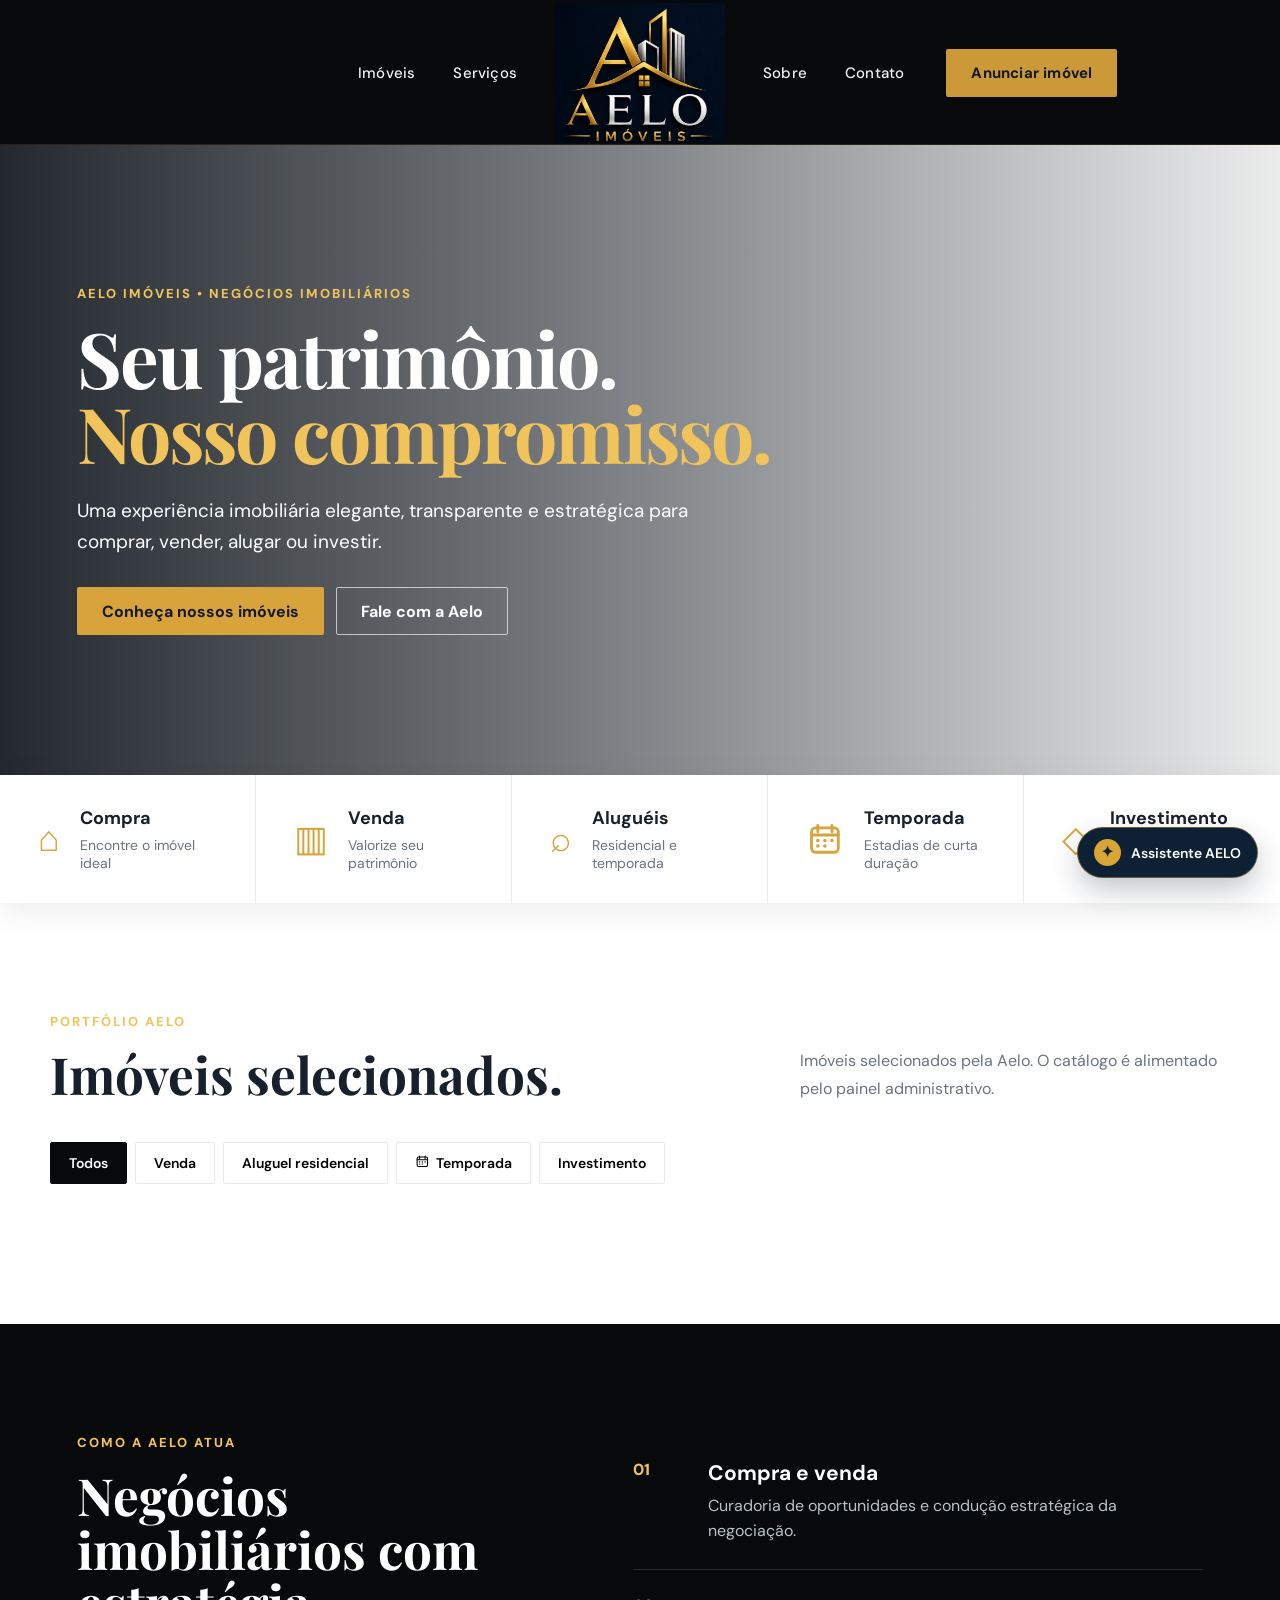
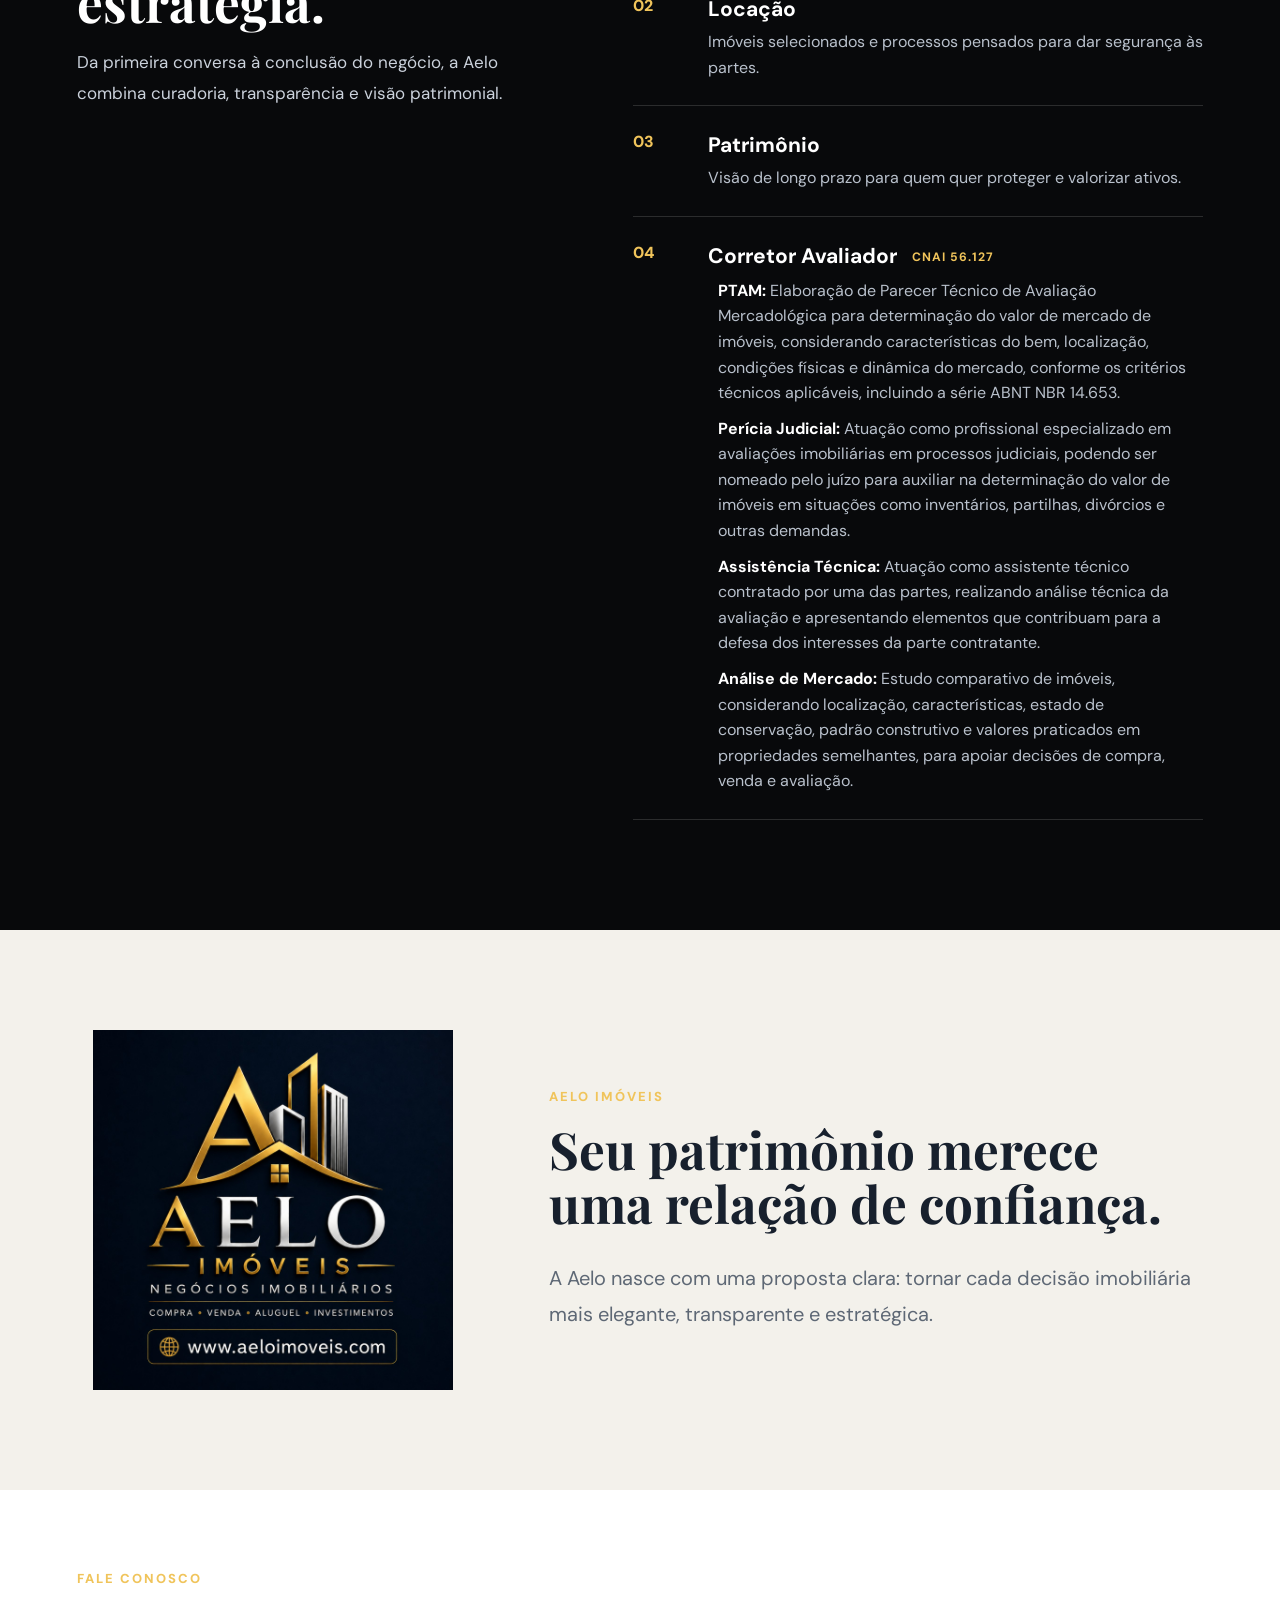
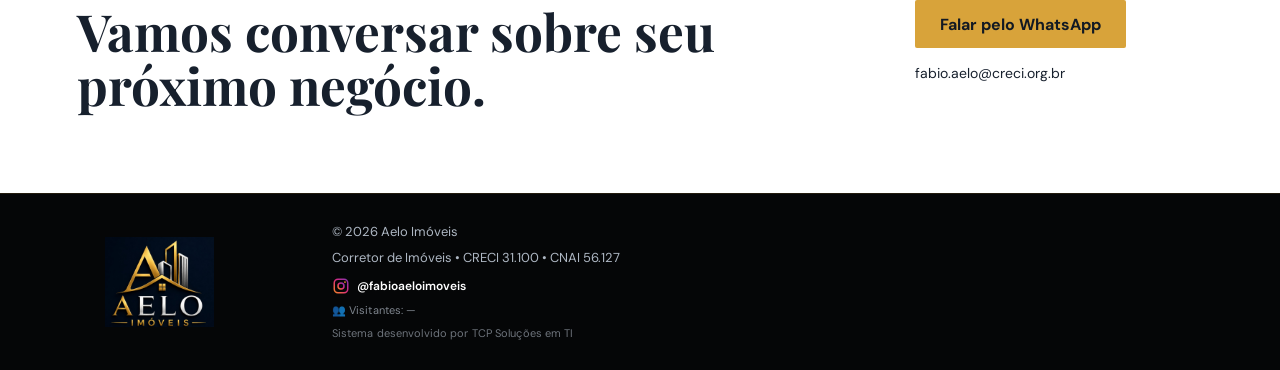
==== commit 92e64c78: "Add files via upload" ====
--- a/index.html
+++ b/index.html
@@ -8,7 +8,7 @@
   <link rel="preconnect" href="https://fonts.googleapis.com">
   <link rel="preconnect" href="https://fonts.gstatic.com" crossorigin>
   <link href="https://fonts.googleapis.com/css2?family=DM+Sans:wght@400;500;600;700&family=Playfair+Display:wght@600;700&display=swap" rel="stylesheet">
-  <link rel="stylesheet" href="style.css?v=50.7">
+  <link rel="stylesheet" href="style.css?v=52.15">
 
 <style id="aelo-gallery-v48-6">
 /* Galeria V48.6 — modelo aprovado: foto inteira + miniaturas + detalhes com rolagem própria */
@@ -907,7 +907,7 @@
 
   <footer class="site-footer">
     <div class="footer-brand"><img src="header-logo.png" alt="Aelo Imóveis"></div>
-    <div class="footer-info"><span>© 2026 Aelo Imóveis</span><span>Corretor de Imóveis • CRECI 31.100 • CNAI 56.127</span><a class="footer-instagram" href="https://www.instagram.com/fabioaeloimoveis/" target="_blank" rel="noopener noreferrer" aria-label="Instagram Fabio Aelo"><span class="instagram-icon" aria-hidden="true"><svg viewBox="0 0 24 24" focusable="false"><defs><linearGradient id="igGradient" x1="0" y1="1" x2="1" y2="0"><stop offset="0" stop-color="#f58529"/><stop offset="0.5" stop-color="#dd2a7b"/><stop offset="1" stop-color="#8134af"/></linearGradient></defs><rect x="3" y="3" width="18" height="18" rx="5" fill="none" stroke="url(#igGradient)" stroke-width="2"/><circle cx="12" cy="12" r="4" fill="none" stroke="url(#igGradient)" stroke-width="2"/><circle cx="17.3" cy="6.7" r="1.2" fill="#f58529"/></svg></span><span>@fabioaeloimoveis</span></a><span class="footer-developer">Sistema desenvolvido por <a href="https://www.tcpsolucoes.com" target="_blank" rel="noopener noreferrer">TCP Soluções em TI</a></span></div>
+    <div class="footer-info"><span>© 2026 Aelo Imóveis</span><span>Corretor de Imóveis • CRECI 31.100 • CNAI 56.127</span><a class="footer-instagram" href="https://www.instagram.com/fabioaeloimoveis/" target="_blank" rel="noopener noreferrer" aria-label="Instagram Fabio Aelo"><span class="instagram-icon" aria-hidden="true"><svg viewBox="0 0 24 24" focusable="false"><defs><linearGradient id="igGradient" x1="0" y1="1" x2="1" y2="0"><stop offset="0" stop-color="#f58529"/><stop offset="0.5" stop-color="#dd2a7b"/><stop offset="1" stop-color="#8134af"/></linearGradient></defs><rect x="3" y="3" width="18" height="18" rx="5" fill="none" stroke="url(#igGradient)" stroke-width="2"/><circle cx="12" cy="12" r="4" fill="none" stroke="url(#igGradient)" stroke-width="2"/><circle cx="17.3" cy="6.7" r="1.2" fill="#f58529"/></svg></span><span>@fabioaeloimoveis</span></a><span class="footer-visitors" id="public-visitor-counter" aria-live="polite">👥 Visitantes: —</span><span class="footer-developer">Sistema desenvolvido por <a href="https://www.tcpsolucoes.com" target="_blank" rel="noopener noreferrer">TCP Soluções em TI</a></span></div>
   </footer>
 
   <div class="modal" id="property-modal" aria-hidden="true">
@@ -926,7 +926,7 @@
       <div class="modal-body">
         <div class="modal-type-row"><p class="eyebrow" id="modal-type"></p><button class="modal-assistant" id="modal-assistant" type="button"><span class="modal-assistant-icon">✦</span><span>Assistente AELO</span></button></div>
         <h2 id="modal-title"></h2>
-        <p id="modal-location"></p>
+        <p id="modal-location"></p><button type="button" id="modal-map-button" class="modal-map-button hidden">📍 Ver localização e arredores</button>
         <div class="modal-meta" id="modal-meta"></div>
         <div class="season-summary hidden" id="modal-season-summary"></div>
         <div class="season-rules-box hidden" id="modal-season-rules"></div>
@@ -949,6 +949,14 @@
   </div>
 
 
+  <div class="aelo-map-modal" id="aelo-map-modal" aria-hidden="true">
+    <div class="aelo-map-card">
+      <button type="button" class="aelo-map-close" id="aelo-map-close" aria-label="Fechar mapa">×</button>
+      <div class="aelo-map-head"><div><p class="eyebrow">LOCALIZAÇÃO</p><h3 id="aelo-map-title">Localização do imóvel</h3><p id="aelo-map-address">Carregando localização...</p></div></div>
+      <div class="aelo-map-body"><div class="aelo-map-frame-wrap"><iframe id="aelo-map-frame" title="Mapa da localização do imóvel" loading="lazy" referrerpolicy="no-referrer-when-downgrade"></iframe></div><div class="aelo-map-pois"><strong>O que há por perto</strong><p>Abra diretamente no Google Maps para pesquisar estabelecimentos ao redor desta localização.</p><a id="map-supermarkets" target="_blank" rel="noopener noreferrer">🛒 Mercados próximos</a><a id="map-schools" target="_blank" rel="noopener noreferrer">🎓 Escolas próximas</a><a id="map-pharmacies" target="_blank" rel="noopener noreferrer">💊 Farmácias próximas</a><small>O ponto é baseado no CEP informado no cadastro. Ele representa a área da localização e não necessariamente o número exato do imóvel.</small></div></div>
+    </div>
+  </div>
+
   <!-- Assistente AELO -->
   <button class="aelo-chat-launcher" id="aelo-chat-launcher" type="button" aria-label="Abrir Assistente AELO"><span class="aelo-chat-icon">✦</span><span class="aelo-chat-label">Assistente AELO</span></button>
   <section class="aelo-chat" id="aelo-chat" aria-hidden="true" aria-label="Assistente AELO">
@@ -960,7 +968,7 @@
 
   <script src="https://cdn.jsdelivr.net/npm/@supabase/supabase-js@2"></script>
   <script src="supabase-config.js"></script>
-  <script src="script.js?v=52.13"></script>
+  <script src="script.js?v=52.15"></script>
 
 <style id="aelo-v48-14-chat">
 /* V48.14 — Assistente AELO guiado por opções e responsivo */
--- a/style.css
+++ b/style.css
@@ -468,3 +468,15 @@
 .commercial-badge.negotiation{background:rgba(221,137,18,.96)}
 .commercial-badge.unavailable{background:rgba(35,39,45,.94)}
 .property-card:has(.commercial-badge.sold) .price,.property-card:has(.commercial-badge.unavailable) .price{color:#6f7680}
+
+/* V52.15 — contador público e mapa de localização */
+.footer-visitors{font-size:11px;opacity:.72;letter-spacing:.01em}
+.modal-map-button{display:inline-flex;align-items:center;gap:7px;margin:0 0 14px;padding:9px 13px;border:1px solid #d9dee5;border-radius:999px;background:#fff;color:#102a43;font:600 12px/1 inherit;cursor:pointer;box-shadow:0 2px 8px rgba(16,42,67,.05)}
+.modal-map-button:hover{border-color:#b88924;color:#8b6718}
+.aelo-map-modal{position:fixed;inset:0;z-index:5000;background:rgba(5,10,16,.72);display:none;align-items:center;justify-content:center;padding:22px}
+.aelo-map-modal.open{display:flex}
+.aelo-map-card{position:relative;width:min(1180px,96vw);height:min(760px,92vh);background:#fff;border-radius:18px;overflow:hidden;box-shadow:0 30px 80px rgba(0,0,0,.3);display:flex;flex-direction:column}
+.aelo-map-close{position:absolute;right:16px;top:12px;z-index:2;width:40px;height:40px;border:0;border-radius:50%;background:#fff;color:#102a43;font-size:26px;cursor:pointer;box-shadow:0 4px 14px rgba(0,0,0,.14)}
+.aelo-map-head{padding:22px 62px 15px 24px;border-bottom:1px solid #e7eaee}.aelo-map-head h3{margin:2px 0 4px;font-family:'Playfair Display',serif;font-size:27px;color:#102a43}.aelo-map-head p:last-child{margin:0;color:#68727d;font-size:13px}
+.aelo-map-body{min-height:0;flex:1;display:grid;grid-template-columns:minmax(0,1fr) 300px}.aelo-map-frame-wrap{min-height:0;background:#eef1f4}.aelo-map-frame{width:100%;height:100%;border:0}.aelo-map-pois{padding:24px 20px;display:flex;flex-direction:column;gap:10px;border-left:1px solid #e7eaee}.aelo-map-pois strong{font-size:16px;color:#102a43}.aelo-map-pois p{font-size:12px;line-height:1.5;color:#68727d;margin:0 0 5px}.aelo-map-pois a{display:block;text-decoration:none;padding:11px 12px;border:1px solid #dfe4e9;border-radius:10px;color:#102a43;font-size:13px;font-weight:600;background:#fff}.aelo-map-pois a:hover{border-color:#b88924}.aelo-map-pois small{margin-top:auto;font-size:10.5px;line-height:1.45;color:#89929c}
+@media(max-width:760px){.aelo-map-modal{padding:8px}.aelo-map-card{width:100%;height:94vh;border-radius:14px}.aelo-map-body{grid-template-columns:1fr}.aelo-map-frame-wrap{min-height:48vh}.aelo-map-pois{border-left:0;border-top:1px solid #e7eaee;padding:14px}.aelo-map-pois small{margin-top:3px}.aelo-map-head{padding:18px 56px 12px 16px}.aelo-map-head h3{font-size:23px}.footer-visitors{display:block}}
